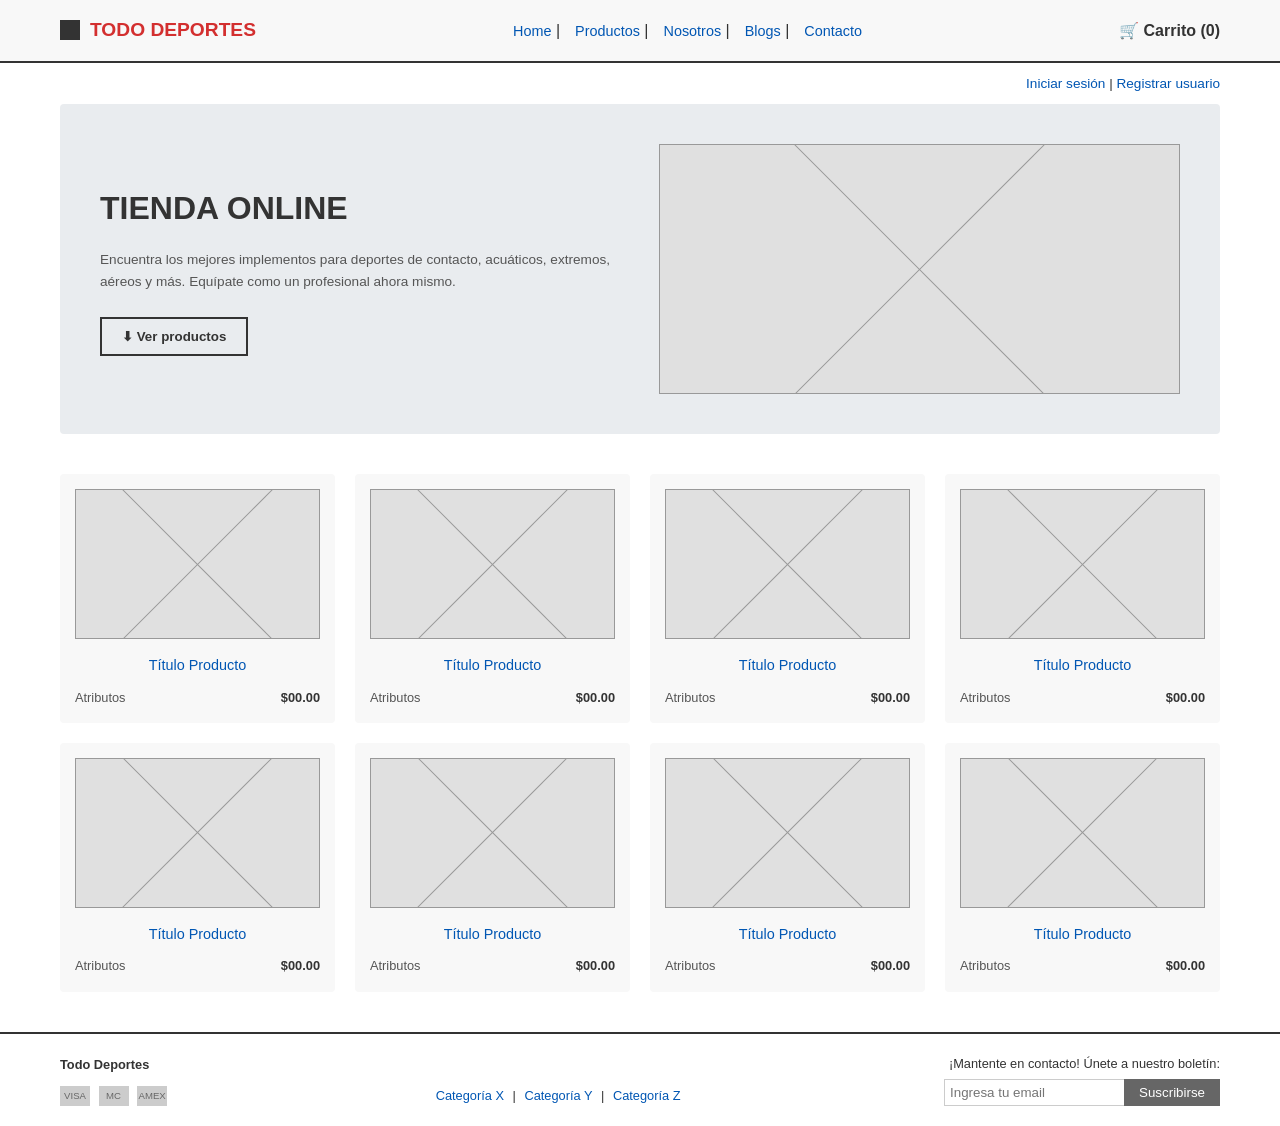
==== index.html @ 2a70e6c0 "refactor(index) : Edicion clases e IDs de todas las etiquetas, ademas de cambios de algunos textos" ====
<!DOCTYPE html>
<html lang="es-CL">
<head>
    <meta charset="UTF-8">
    <meta name="viewport" content="width=device-width, initial-scale=1.0">
    <title>Todo Deportes - Inicio</title>
    <link rel="stylesheet" href="estilos/style-index.css">
</head>
<body>

    <header>
        <div class="contenedor contenido-encabezado">
            <div class="area-logo">
                <div class="caja-logo"></div>
                <span>TODO DEPORTES</span>
            </div>
            <nav class="navegacion-principal">
                <ul>
                    <li><a href="#">Home</a> | </li>
                    <li><a href="#">Productos</a> | </li>
                    <li><a href="#">Nosotros</a> | </li>
                    <li><a href="#">Blogs</a> | </li>
                    <li><a href="#">Contacto</a></li>
                </ul>
            </nav>
            <div class="area-carrito">
                🛒 Carrito (0)
            </div>
        </div>
    </header>

    <div class="contenedor">
        <div class="barra-superior">
            <a href="login.html">Iniciar sesión</a> | <a href="registro.html">Registrar usuario</a>
        </div>

        <main>
            <section class="seccion-principal">
                <div class="texto-principal">
                    <h1>TIENDA ONLINE</h1>
                    <p>Encuentra los mejores implementos para deportes de contacto, acuáticos, extremos, aéreos y más. Equípate como un profesional ahora mismo.</p>
                    <button class="boton-principal">⬇ Ver productos</button>
                </div>
                <div class="imagen-principal imagen-placeholder"></div>
            </section>

            <section class="cuadricula-productos">
                <div class="tarjeta-producto">
                    <div class="imagen-placeholder"></div>
                    <a href="#" class="titulo-producto">Título Producto</a>
                    <div class="detalles-producto">
                        <span>Atributos</span>
                        <span class="precio-producto">$00.00</span>
                    </div>
                </div>
                <div class="tarjeta-producto">
                    <div class="imagen-placeholder"></div>
                    <a href="#" class="titulo-producto">Título Producto</a>
                    <div class="detalles-producto">
                        <span>Atributos</span>
                        <span class="precio-producto">$00.00</span>
                    </div>
                </div>
                <div class="tarjeta-producto">
                    <div class="imagen-placeholder"></div>
                    <a href="#" class="titulo-producto">Título Producto</a>
                    <div class="detalles-producto">
                        <span>Atributos</span>
                        <span class="precio-producto">$00.00</span>
                    </div>
                </div>
                <div class="tarjeta-producto">
                    <div class="imagen-placeholder"></div>
                    <a href="#" class="titulo-producto">Título Producto</a>
                    <div class="detalles-producto">
                        <span>Atributos</span>
                        <span class="precio-producto">$00.00</span>
                    </div>
                </div>

                <div class="tarjeta-producto">
                    <div class="imagen-placeholder"></div>
                    <a href="#" class="titulo-producto">Título Producto</a>
                    <div class="detalles-producto">
                        <span>Atributos</span>
                        <span class="precio-producto">$00.00</span>
                    </div>
                </div>
                <div class="tarjeta-producto">
                    <div class="imagen-placeholder"></div>
                    <a href="#" class="titulo-producto">Título Producto</a>
                    <div class="detalles-producto">
                        <span>Atributos</span>
                        <span class="precio-producto">$00.00</span>
                    </div>
                </div>
                <div class="tarjeta-producto">
                    <div class="imagen-placeholder"></div>
                    <a href="#" class="titulo-producto">Título Producto</a>
                    <div class="detalles-producto">
                        <span>Atributos</span>
                        <span class="precio-producto">$00.00</span>
                    </div>
                </div>
                <div class="tarjeta-producto">
                    <div class="imagen-placeholder"></div>
                    <a href="#" class="titulo-producto">Título Producto</a>
                    <div class="detalles-producto">
                        <span>Atributos</span>
                        <span class="precio-producto">$00.00</span>
                    </div>
                </div>
            </section>
        </main>
    </div>

    <footer>
        <div class="contenedor contenido-pie">
            <div class="pie-izquierda">
                <span class="nombre-marca">Todo Deportes</span>
                <div class="iconos-pago">
                    <span>VISA</span>
                    <span>MC</span>
                    <span>AMEX</span>
                </div>
            </div>
            
            <div class="pie-centro">
                <a href="#">Categoría X</a> | 
                <a href="#">Categoría Y</a> | 
                <a href="#">Categoría Z</a>
            </div>

            <div class="pie-derecha">
                <p>¡Mantente en contacto! Únete a nuestro boletín:</p>
                <form class="formulario-boletin" action="#" method="POST">
                    <input type="email" placeholder="Ingresa tu email" required>
                    <button type="submit">Suscribirse</button>
                </form>
            </div>
        </div>
    </footer>

</body>
</html>
---- estilos/style-index.css ----
* {
    box-sizing: border-box;
    margin: 0;
    padding: 0;
    font-family: 'Segoe UI', Tahoma, Geneva, Verdana, sans-serif;
}

body {
    background-color: #ffffff;
    color: #333;
    line-height: 1.6;
}

a {
    text-decoration: none;
    color: #d32f2f; /* Rojo escarlata */
}

a:hover {
    color: #ff5722; /* Naranja */
}

.contenedor {
    max-width: 1200px;
    margin: 0 auto;
    padding: 0 20px;
}

/* Utilidades para imágenes de relleno (Cajas con X) */
.imagen-placeholder {
    background-color: #e0e0e0;
    position: relative;
    display: flex;
    justify-content: center;
    align-items: center;
    border: 1px solid #999;
}

.imagen-placeholder::before,
.imagen-placeholder::after {
    content: '';
    position: absolute;
    width: 100%;
    height: 1px;
    background-color: #999;
}

.imagen-placeholder::before { 
    transform: rotate(45deg); 
}

.imagen-placeholder::after { 
    transform: rotate(-45deg); 
}

/* Encabezado y Navegación */
header {
    background-color: #f8f8f8;
    border-bottom: 2px solid #333;
    padding: 15px 0;
}

.contenido-encabezado {
    display: flex;
    justify-content: space-between;
    align-items: center;
}

.area-logo {
    display: flex;
    align-items: center;
    gap: 10px;
    font-weight: bold;
    font-size: 1.2rem;
    color: #d32f2f;
}

.caja-logo {
    width: 20px;
    height: 20px;
    background-color: #333;
}

.navegacion-principal ul {
    list-style: none;
    display: flex;
    gap: 15px;
}

.navegacion-principal a {
    color: #0056b3; /* Azul estilo link original */
    font-size: 0.9rem;
}

.area-carrito {
    font-weight: bold;
    display: flex;
    align-items: center;
    gap: 5px;
}

/* Sub-menú Login */
.barra-superior {
    text-align: right;
    padding: 10px 0;
    font-size: 0.85rem;
}

.barra-superior a {
    color: #0056b3;
}

/* Sección Hero (Banner Principal) */
.seccion-principal {
    background-color: #e9ecef;
    padding: 40px;
    display: flex;
    justify-content: space-between;
    align-items: center;
    margin-bottom: 40px;
    border-radius: 4px;
}

.texto-principal {
    flex: 1;
    padding-right: 40px;
}

.texto-principal h1 {
    font-size: 2rem;
    margin-bottom: 15px;
    text-transform: uppercase;
}

.texto-principal p {
    font-size: 0.85rem;
    margin-bottom: 25px;
    color: #555;
}

.boton-principal {
    display: inline-block;
    padding: 10px 20px;
    border: 2px solid #333;
    background-color: transparent;
    color: #333;
    font-weight: bold;
    cursor: pointer;
    transition: all 0.3s;
}

.boton-principal:hover {
    background-color: #d32f2f;
    color: white;
    border-color: #d32f2f;
}

.imagen-principal {
    flex: 1;
    height: 250px;
    overflow: hidden;
}

/* Cuadrícula de Productos */
.cuadricula-productos {
    display: grid;
    grid-template-columns: repeat(4, 1fr);
    gap: 20px;
    margin-bottom: 40px;
}

.tarjeta-producto {
    background-color: #f8f8f8;
    padding: 15px;
    border-radius: 4px;
    text-align: center;
}

.tarjeta-producto .imagen-placeholder {
    height: 150px;
    margin-bottom: 15px;
    overflow: hidden;
}

.titulo-producto {
    font-size: 0.9rem;
    color: #0056b3;
    margin-bottom: 10px;
    display: block;
}

.detalles-producto {
    display: flex;
    justify-content: space-between;
    font-size: 0.8rem;
    color: #555;
}

.precio-producto {
    font-weight: bold;
    color: #333;
}

/* Pie de Página (Footer) */
footer {
    border-top: 2px solid #333;
    padding: 20px 0;
    margin-top: 40px;
}

.contenido-pie {
    display: flex;
    justify-content: space-between;
    align-items: flex-end;
    font-size: 0.8rem;
}

.pie-izquierda .nombre-marca {
    font-weight: bold;
    margin-bottom: 10px;
    display: block;
}

.iconos-pago span {
    display: inline-block;
    width: 30px;
    height: 20px;
    background-color: #ccc;
    margin-right: 5px;
    text-align: center;
    line-height: 20px;
    font-size: 0.6rem;
    color: #666;
}

.pie-centro {
    text-align: center;
}

.pie-centro a {
    color: #0056b3;
    margin: 0 5px;
}

.pie-derecha {
    text-align: right;
}

.formulario-boletin {
    display: flex;
    margin-top: 5px;
}

.formulario-boletin input {
    padding: 5px;
    border: 1px solid #ccc;
    border-right: none;
}

.formulario-boletin button {
    padding: 5px 15px;
    background-color: #666;
    color: white;
    border: none;
    cursor: pointer;
}

.formulario-boletin button:hover {
    background-color: #d32f2f;
}
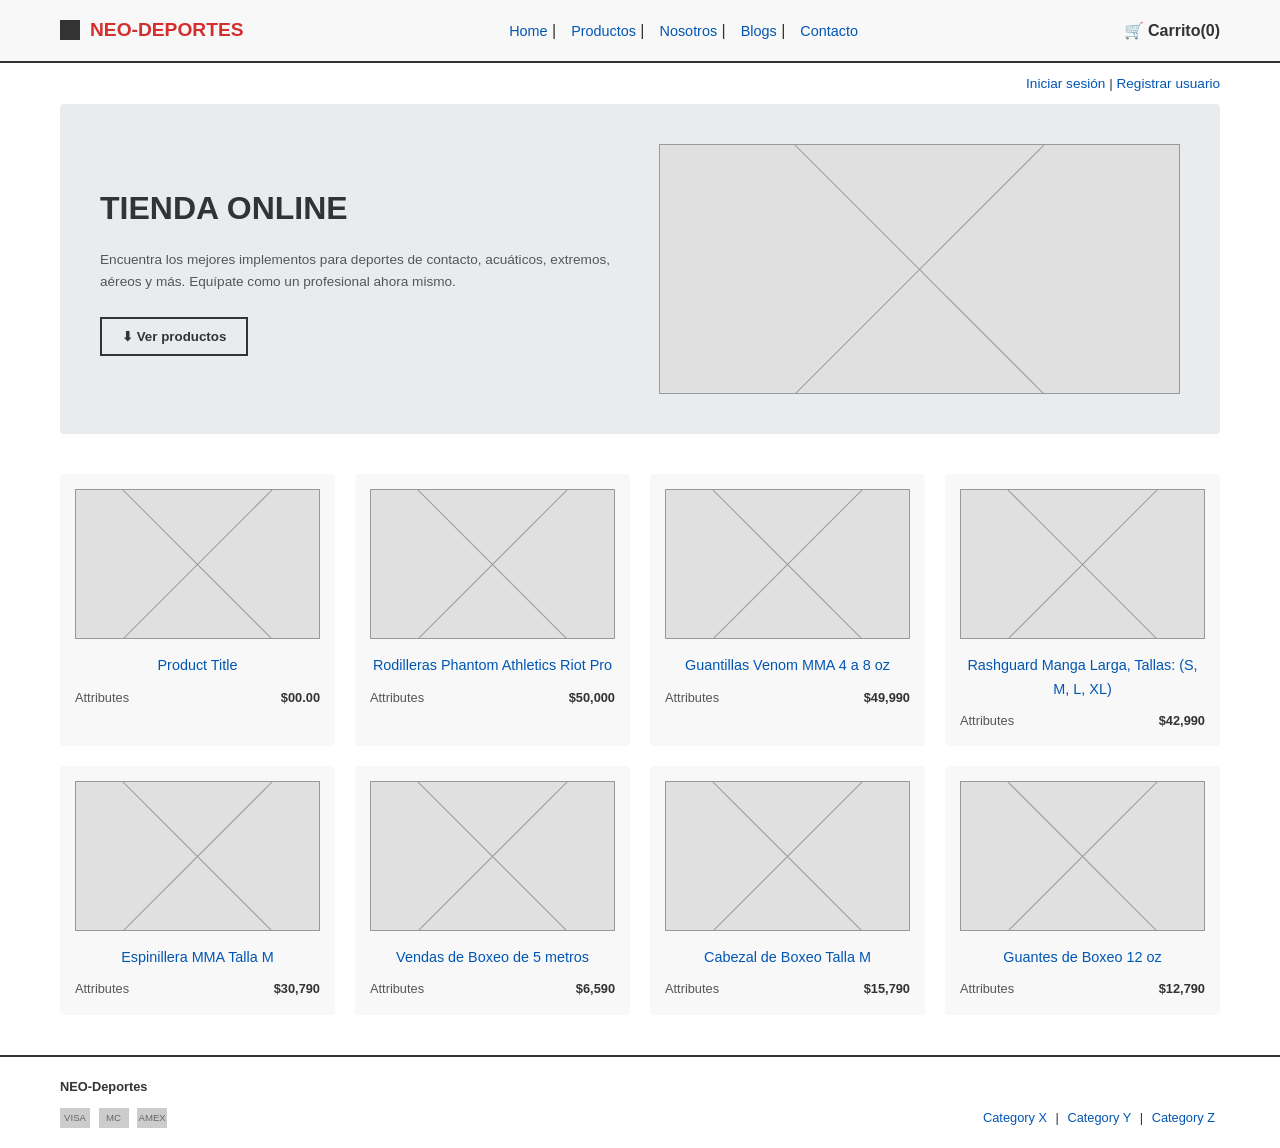
==== commit e9a607fa: "refactor(index): en la pagina agrege diferentes tipos de productos, como mustra para más adelante co" ====
--- a/index.html
+++ b/index.html
@@ -1,20 +1,253 @@
-<!DOCTYPE html>
-<html lang="es-CL">
+</body>
+</html><!DOCTYPE html>
+<html lang="es">
 <head>
     <meta charset="UTF-8">
     <meta name="viewport" content="width=device-width, initial-scale=1.0">
-    <title>Todo Deportes - Inicio</title>
-    <link rel="stylesheet" href="estilos/style-index.css">
+    <title>NEO-Deportes - Inicio</title>
+    <style>
+        /* Estilos Generales */
+        * {
+            box-sizing: border-box;
+            margin: 0;
+            padding: 0;
+            font-family: 'Segoe UI', Tahoma, Geneva, Verdana, sans-serif;
+        }
+        body {
+            background-color: #ffffff;
+            color: #333;
+            line-height: 1.6;
+        }
+        a {
+            text-decoration: none;
+            color: #d32f2f; /* Rojo escarlata */
+        }
+        a:hover {
+            color: #ff5722; /* Naranja */
+        }
+        .container {
+            max-width: 1200px;
+            margin: 0 auto;
+            padding: 0 20px;
+        }
+
+        /* Utilidades para imágenes de relleno (Cajas con X) */
+        .placeholder-img {
+            background-color: #e0e0e0;
+            position: relative;
+            display: flex;
+            justify-content: center;
+            align-items: center;
+            border: 1px solid #999;
+        }
+        .placeholder-img::before, .placeholder-img::after {
+            content: '';
+            position: absolute;
+            width: 100%;
+            height: 1px;
+            background-color: #999;
+        }
+        .placeholder-img::before { transform: rotate(45deg); }
+        .placeholder-img::after { transform: rotate(-45deg); }
+
+        /* Encabezado y Navegación */
+        header {
+            background-color: #f8f8f8;
+            border-bottom: 2px solid #333;
+            padding: 15px 0;
+        }
+        .header-content {
+            display: flex;
+            justify-content: space-between;
+            align-items: center;
+        }
+        .logo-area {
+            display: flex;
+            align-items: center;
+            gap: 10px;
+            font-weight: bold;
+            font-size: 1.2rem;
+            color: #d32f2f;
+        }
+        .logo-box {
+            width: 20px;
+            height: 20px;
+            background-color: #333;
+        }
+        .main-nav ul {
+            list-style: none;
+            display: flex;
+            gap: 15px;
+        }
+        .main-nav a {
+            color: #0056b3; /* Azul estilo link original */
+            font-size: 0.9rem;
+        }
+        .cart-area {
+            font-weight: bold;
+            display: flex;
+            align-items: center;
+            gap: 5px;
+        }
+
+        /* Sub-menú Login */
+        .top-bar {
+            text-align: right;
+            padding: 10px 0;
+            font-size: 0.85rem;
+        }
+        .top-bar a {
+            color: #0056b3;
+        }
+
+        /* Sección Hero (Banner Principal) */
+        .hero {
+            background-color: #e9ecef;
+            padding: 40px;
+            display: flex;
+            justify-content: space-between;
+            align-items: center;
+            margin-bottom: 40px;
+            border-radius: 4px;
+        }
+        .hero-text {
+            flex: 1;
+            padding-right: 40px;
+        }
+        .hero-text h1 {
+            font-size: 2rem;
+            margin-bottom: 15px;
+            text-transform: uppercase;
+        }
+        .hero-text p {
+            font-size: 0.85rem;
+            margin-bottom: 25px;
+            color: #555;
+        }
+        .btn-hero {
+            display: inline-block;
+            padding: 10px 20px;
+            border: 2px solid #333;
+            background-color: transparent;
+            color: #333;
+            font-weight: bold;
+            cursor: pointer;
+            transition: all 0.3s;
+        }
+        .btn-hero:hover {
+            background-color: #d32f2f;
+            color: white;
+            border-color: #d32f2f;
+        }
+        .hero-img {
+            flex: 1;
+            height: 250px;
+            overflow: hidden;
+        }
+
+        /* Cuadrícula de Productos */
+        .product-grid {
+            display: grid;
+            grid-template-columns: repeat(4, 1fr);
+            gap: 20px;
+            margin-bottom: 40px;
+        }
+        .product-card {
+            background-color: #f8f8f8;
+            padding: 15px;
+            border-radius: 4px;
+            text-align: center;
+        }
+        .product-card .placeholder-img {
+            height: 150px;
+            margin-bottom: 15px;
+            overflow: hidden;
+        }
+        .product-title {
+            font-size: 0.9rem;
+            color: #0056b3;
+            margin-bottom: 10px;
+            display: block;
+        }
+        .product-details {
+            display: flex;
+            justify-content: space-between;
+            font-size: 0.8rem;
+            color: #555;
+        }
+        .product-price {
+            font-weight: bold;
+            color: #333;
+        }
+
+        /* Pie de Página (Footer) */
+        footer {
+            border-top: 2px solid #333;
+            padding: 20px 0;
+            margin-top: 40px;
+        }
+        .footer-content {
+            display: flex;
+            justify-content: space-between;
+            align-items: flex-end;
+            font-size: 0.8rem;
+        }
+        .footer-left .brand-name {
+            font-weight: bold;
+            margin-bottom: 10px;
+            display: block;
+        }
+        .payment-icons span {
+            display: inline-block;
+            width: 30px;
+            height: 20px;
+            background-color: #ccc;
+            margin-right: 5px;
+            text-align: center;
+            line-height: 20px;
+            font-size: 0.6rem;
+            color: #666565;
+        }
+        .footer-center {
+            text-align: center;
+        }
+        .footer-center a {
+            color: #0056b3;
+            margin: 0 5px;
+        }
+        .footer-right {
+            text-align: right;
+        }
+        .newsletter-form {
+            display: flex;
+            margin-top: 5px;
+        }
+        .newsletter-form input {
+            padding: 5px;
+            border: 1px solid #ccc;
+            border-right: none;
+        }
+        .newsletter-form button {
+            padding: 5px 15px;
+            background-color: #666;
+            color: white;
+            border: none;
+            cursor: pointer;
+        }
+        .newsletter-form button:hover {
+            background-color: #d32f2f;
+        }
+    </style>
 </head>
 <body>
 
     <header>
-        <div class="contenedor contenido-encabezado">
-            <div class="area-logo">
-                <div class="caja-logo"></div>
-                <span>TODO DEPORTES</span>
+        <div class="container header-content">
+            <div class="logo-area">
+                <div class="logo-box"></div>
+                <span>NEO-DEPORTES</span>
             </div>
-            <nav class="navegacion-principal">
+            <nav class="main-nav">
                 <ul>
                     <li><a href="#">Home</a> | </li>
                     <li><a href="#">Productos</a> | </li>
@@ -23,91 +256,91 @@
                     <li><a href="#">Contacto</a></li>
                 </ul>
             </nav>
-            <div class="area-carrito">
-                🛒 Carrito (0)
+            <div class="cart-area">
+                🛒 Carrito(0)
             </div>
         </div>
     </header>
 
-    <div class="contenedor">
-        <div class="barra-superior">
-            <a href="login.html">Iniciar sesión</a> | <a href="registro.html">Registrar usuario</a>
+    <div class="container">
+        <div class="top-bar">
+            <a href="paginas/formulario-login.html">Iniciar sesión</a> | <a href="paginas/formulario-registro.html">Registrar usuario</a>
         </div>
 
         <main>
-            <section class="seccion-principal">
-                <div class="texto-principal">
+            <section class="hero">
+                <div class="hero-text">
                     <h1>TIENDA ONLINE</h1>
                     <p>Encuentra los mejores implementos para deportes de contacto, acuáticos, extremos, aéreos y más. Equípate como un profesional ahora mismo.</p>
-                    <button class="boton-principal">⬇ Ver productos</button>
-                </div>
-                <div class="imagen-principal imagen-placeholder"></div>
+                    <button class="btn-hero">⬇ Ver productos</button>
+                </div>
+                <div class="hero-img placeholder-img"></div>
             </section>
 
-            <section class="cuadricula-productos">
-                <div class="tarjeta-producto">
-                    <div class="imagen-placeholder"></div>
-                    <a href="#" class="titulo-producto">Título Producto</a>
-                    <div class="detalles-producto">
-                        <span>Atributos</span>
-                        <span class="precio-producto">$00.00</span>
-                    </div>
-                </div>
-                <div class="tarjeta-producto">
-                    <div class="imagen-placeholder"></div>
-                    <a href="#" class="titulo-producto">Título Producto</a>
-                    <div class="detalles-producto">
-                        <span>Atributos</span>
-                        <span class="precio-producto">$00.00</span>
-                    </div>
-                </div>
-                <div class="tarjeta-producto">
-                    <div class="imagen-placeholder"></div>
-                    <a href="#" class="titulo-producto">Título Producto</a>
-                    <div class="detalles-producto">
-                        <span>Atributos</span>
-                        <span class="precio-producto">$00.00</span>
-                    </div>
-                </div>
-                <div class="tarjeta-producto">
-                    <div class="imagen-placeholder"></div>
-                    <a href="#" class="titulo-producto">Título Producto</a>
-                    <div class="detalles-producto">
-                        <span>Atributos</span>
-                        <span class="precio-producto">$00.00</span>
-                    </div>
-                </div>
-
-                <div class="tarjeta-producto">
-                    <div class="imagen-placeholder"></div>
-                    <a href="#" class="titulo-producto">Título Producto</a>
-                    <div class="detalles-producto">
-                        <span>Atributos</span>
-                        <span class="precio-producto">$00.00</span>
-                    </div>
-                </div>
-                <div class="tarjeta-producto">
-                    <div class="imagen-placeholder"></div>
-                    <a href="#" class="titulo-producto">Título Producto</a>
-                    <div class="detalles-producto">
-                        <span>Atributos</span>
-                        <span class="precio-producto">$00.00</span>
-                    </div>
-                </div>
-                <div class="tarjeta-producto">
-                    <div class="imagen-placeholder"></div>
-                    <a href="#" class="titulo-producto">Título Producto</a>
-                    <div class="detalles-producto">
-                        <span>Atributos</span>
-                        <span class="precio-producto">$00.00</span>
-                    </div>
-                </div>
-                <div class="tarjeta-producto">
-                    <div class="imagen-placeholder"></div>
-                    <a href="#" class="titulo-producto">Título Producto</a>
-                    <div class="detalles-producto">
-                        <span>Atributos</span>
-                        <span class="precio-producto">$00.00</span>
+            <section class="product-grid">
+                <div class="product-card">
+                    <div class="placeholder-img"></div>
+                    <a href="#" class="product-title">Product Title</a>
+                    <div class="product-details">
+                        <span>Attributes</span>
+                        <span class="product-price">$00.00</span>
+                    </div>
+                </div>
+                <div class="product-card">
+                    <div class="placeholder-img"></div>
+                    <a href="#" class="product-title">Rodilleras Phantom Athletics Riot Pro</a>
+                    <div class="product-details">
+                        <span>Attributes</span>
+                        <span class="product-price">$50,000</span>
+                    </div>
+                </div>
+                <div class="product-card">
+                    <div class="placeholder-img"></div>
+                    <a href="#" class="product-title">Guantillas Venom MMA 4 a 8 oz </a>
+                    <div class="product-details">
+                        <span>Attributes</span>
+                        <span class="product-price">$49,990</span>
+                    </div>
+                </div>
+                <div class="product-card">
+                    <div class="placeholder-img"></div>
+                    <a href="#" class="product-title">Rashguard Manga Larga, Tallas: (S, M, L, XL) </a>
+                    <div class="product-details">
+                        <span>Attributes</span>
+                        <span class="product-price">$42,990</span>
+                    </div>
+                </div>
+
+                <div class="product-card">
+                    <div class="placeholder-img"></div>
+                    <a href="#" class="product-title">Espinillera MMA Talla M</a>
+                    <div class="product-details">
+                        <span>Attributes</span>
+                        <span class="product-price">$30,790</span>
+                    </div>
+                </div>
+                <div class="product-card">
+                    <div class="placeholder-img"></div>
+                    <a href="#" class="product-title">Vendas de Boxeo de 5 metros</a>
+                    <div class="product-details">
+                        <span>Attributes</span>
+                        <span class="product-price">$6,590</span>
+                    </div>
+                </div>
+                <div class="product-card">
+                    <div class="placeholder-img"></div>
+                    <a href="#" class="product-title">Cabezal de Boxeo Talla M </a>
+                    <div class="product-details">
+                        <span>Attributes</span>
+                        <span class="product-price">$15,790</span>
+                    </div>
+                </div>
+                <div class="product-card">
+                    <div class="placeholder-img"></div>
+                    <a href="#" class="product-title">Guantes de Boxeo 12 oz</a>
+                    <div class="product-details">
+                        <span>Attributes</span>
+                        <span class="product-price">$12,790</span>
                     </div>
                 </div>
             </section>
@@ -115,30 +348,23 @@
     </div>
 
     <footer>
-        <div class="contenedor contenido-pie">
-            <div class="pie-izquierda">
-                <span class="nombre-marca">Todo Deportes</span>
-                <div class="iconos-pago">
+        <div class="container footer-content">
+            <div class="footer-left">
+                <span class="brand-name">NEO-Deportes</span>
+                <div class="payment-icons">
                     <span>VISA</span>
                     <span>MC</span>
                     <span>AMEX</span>
                 </div>
             </div>
             
-            <div class="pie-centro">
-                <a href="#">Categoría X</a> | 
-                <a href="#">Categoría Y</a> | 
-                <a href="#">Categoría Z</a>
+            <div class="footer-center">
+                <a href="#">Category X</a> | 
+                <a href="#">Category Y</a> | 
+                <a href="#">Category Z</a>
             </div>
 
-            <div class="pie-derecha">
-                <p>¡Mantente en contacto! Únete a nuestro boletín:</p>
-                <form class="formulario-boletin" action="#" method="POST">
-                    <input type="email" placeholder="Ingresa tu email" required>
-                    <button type="submit">Suscribirse</button>
-                </form>
-            </div>
-        </div>
+         
     </footer>
 
 </body>
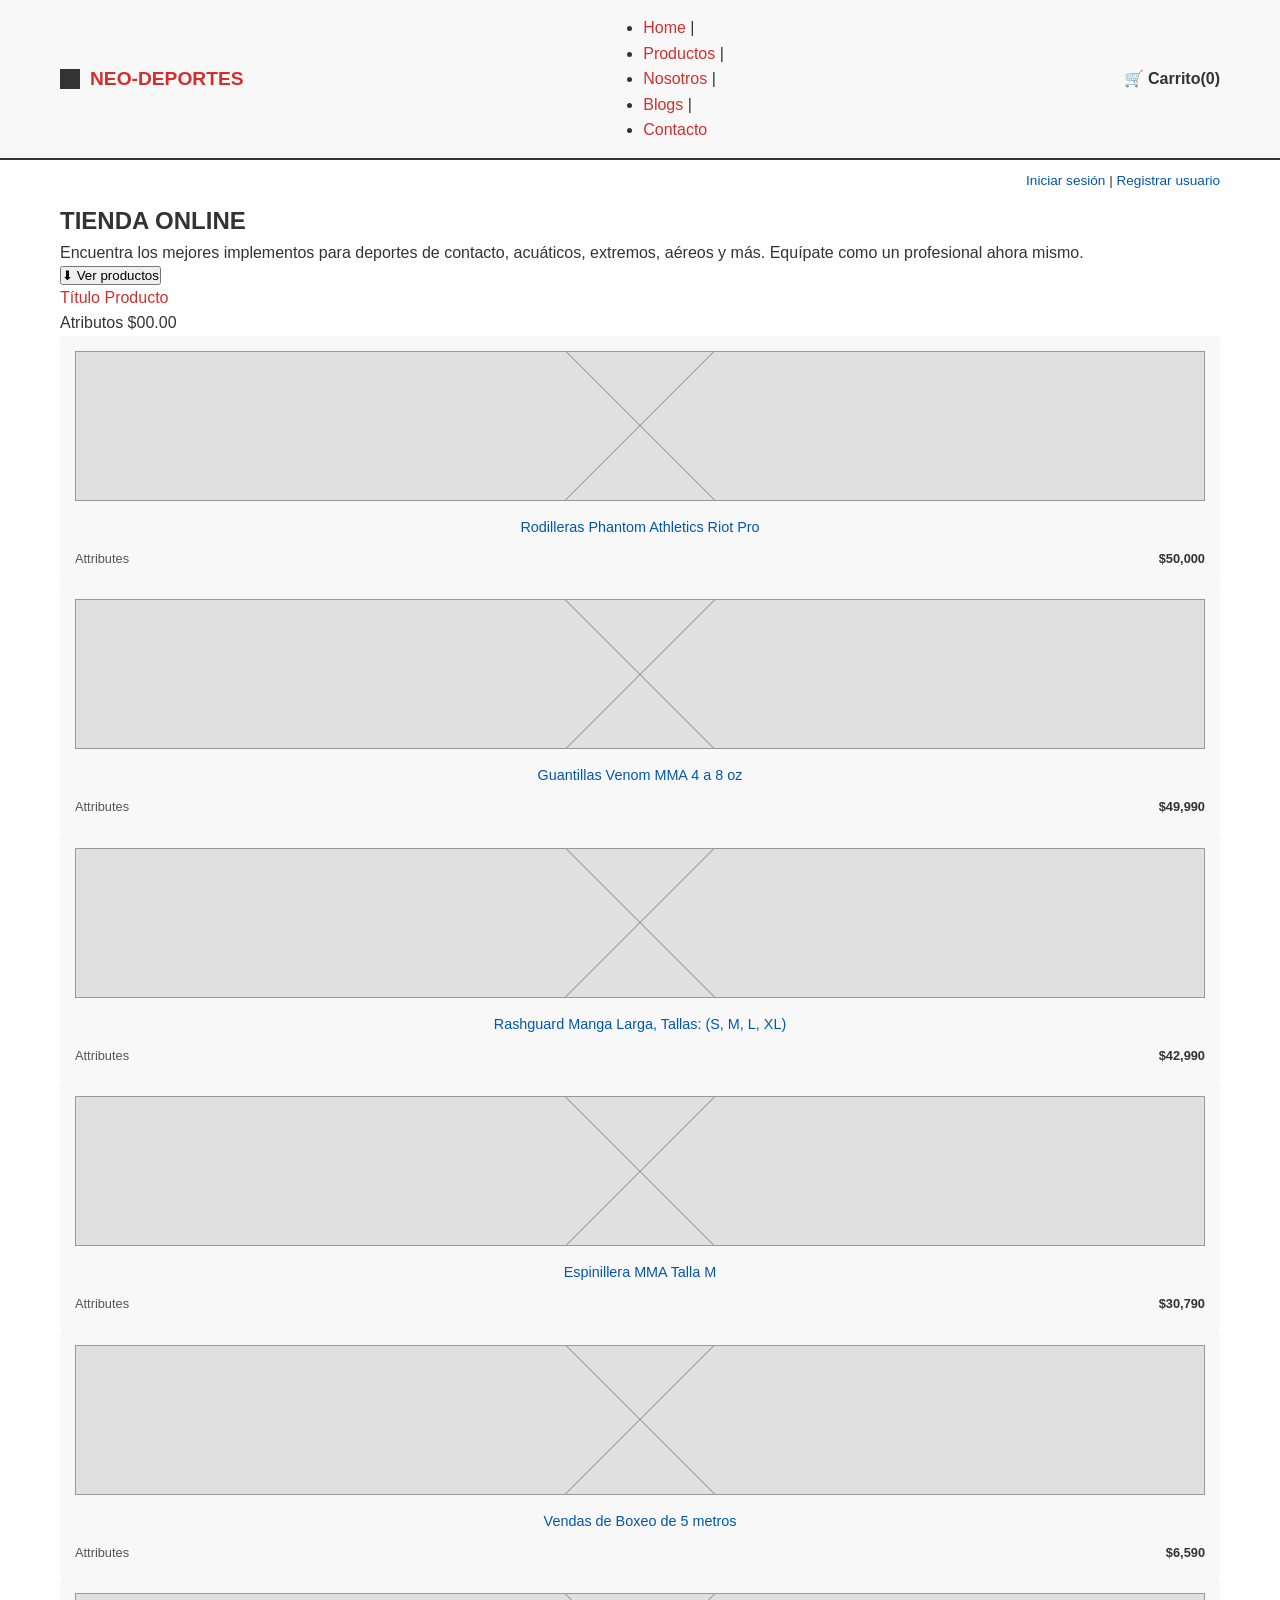
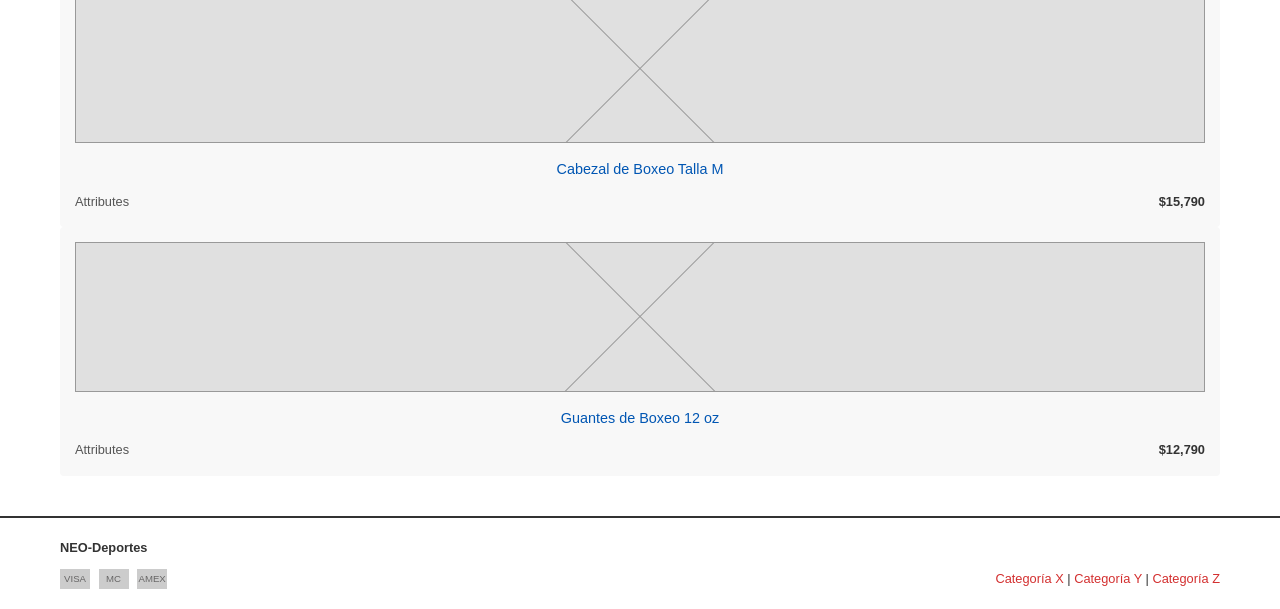
==== commit 20f1e399: "Merge branch 'feature/desarrollo-index-de-prueba' of https://github.com/0HolaSoyYo0/e-commerse-parci" ====
--- a/index.html
+++ b/index.html
@@ -247,7 +247,7 @@
                 <div class="logo-box"></div>
                 <span>NEO-DEPORTES</span>
             </div>
-            <nav class="main-nav">
+            <nav class="navegacion-principal">
                 <ul>
                     <li><a href="#">Home</a> | </li>
                     <li><a href="#">Productos</a> | </li>
@@ -268,22 +268,22 @@
         </div>
 
         <main>
-            <section class="hero">
-                <div class="hero-text">
+            <section class="seccion-principal">
+                <div class="texto-principal">
                     <h1>TIENDA ONLINE</h1>
                     <p>Encuentra los mejores implementos para deportes de contacto, acuáticos, extremos, aéreos y más. Equípate como un profesional ahora mismo.</p>
-                    <button class="btn-hero">⬇ Ver productos</button>
-                </div>
-                <div class="hero-img placeholder-img"></div>
+                    <button class="boton-principal">⬇ Ver productos</button>
+                </div>
+                <div class="imagen-principal imagen-placeholder"></div>
             </section>
 
-            <section class="product-grid">
-                <div class="product-card">
-                    <div class="placeholder-img"></div>
-                    <a href="#" class="product-title">Product Title</a>
-                    <div class="product-details">
-                        <span>Attributes</span>
-                        <span class="product-price">$00.00</span>
+            <section class="cuadricula-productos">
+                <div class="tarjeta-producto">
+                    <div class="imagen-placeholder"></div>
+                    <a href="#" class="titulo-producto">Título Producto</a>
+                    <div class="detalles-producto">
+                        <span>Atributos</span>
+                        <span class="precio-producto">$00.00</span>
                     </div>
                 </div>
                 <div class="product-card">
@@ -358,10 +358,10 @@
                 </div>
             </div>
             
-            <div class="footer-center">
-                <a href="#">Category X</a> | 
-                <a href="#">Category Y</a> | 
-                <a href="#">Category Z</a>
+            <div class="pie-centro">
+                <a href="#">Categoría X</a> | 
+                <a href="#">Categoría Y</a> | 
+                <a href="#">Categoría Z</a>
             </div>
 
          
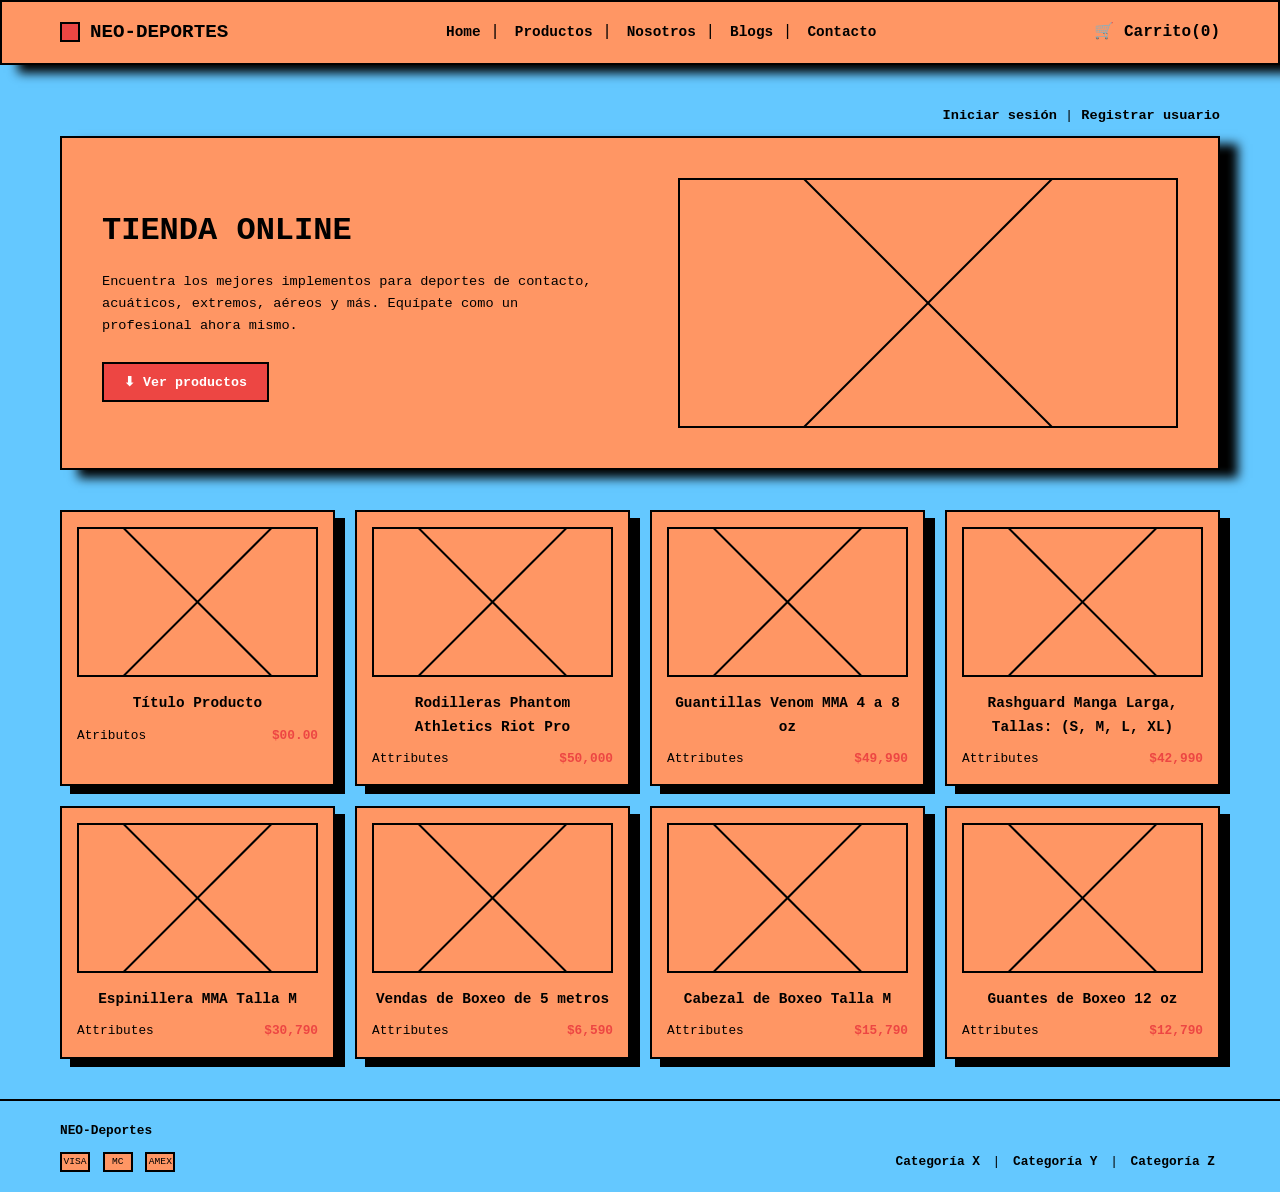
==== commit e722c1a6: "style(index-registro): se cambiaron los colores" ====
--- a/index.html
+++ b/index.html
@@ -1,277 +1,48 @@
-</body>
-</html><!DOCTYPE html>
-<html lang="es">
+<!DOCTYPE html>
+<html lang="es-CL">
+
 <head>
     <meta charset="UTF-8">
     <meta name="viewport" content="width=device-width, initial-scale=1.0">
     <title>NEO-Deportes - Inicio</title>
-    <style>
-        /* Estilos Generales */
-        * {
-            box-sizing: border-box;
-            margin: 0;
-            padding: 0;
-            font-family: 'Segoe UI', Tahoma, Geneva, Verdana, sans-serif;
-        }
-        body {
-            background-color: #ffffff;
-            color: #333;
-            line-height: 1.6;
-        }
-        a {
-            text-decoration: none;
-            color: #d32f2f; /* Rojo escarlata */
-        }
-        a:hover {
-            color: #ff5722; /* Naranja */
-        }
-        .container {
-            max-width: 1200px;
-            margin: 0 auto;
-            padding: 0 20px;
-        }
+    <link rel="stylesheet" href="estilos/style-index.css">
+</head>
 
-        /* Utilidades para imágenes de relleno (Cajas con X) */
-        .placeholder-img {
-            background-color: #e0e0e0;
-            position: relative;
-            display: flex;
-            justify-content: center;
-            align-items: center;
-            border: 1px solid #999;
-        }
-        .placeholder-img::before, .placeholder-img::after {
-            content: '';
-            position: absolute;
-            width: 100%;
-            height: 1px;
-            background-color: #999;
-        }
-        .placeholder-img::before { transform: rotate(45deg); }
-        .placeholder-img::after { transform: rotate(-45deg); }
-
-        /* Encabezado y Navegación */
-        header {
-            background-color: #f8f8f8;
-            border-bottom: 2px solid #333;
-            padding: 15px 0;
-        }
-        .header-content {
-            display: flex;
-            justify-content: space-between;
-            align-items: center;
-        }
-        .logo-area {
-            display: flex;
-            align-items: center;
-            gap: 10px;
-            font-weight: bold;
-            font-size: 1.2rem;
-            color: #d32f2f;
-        }
-        .logo-box {
-            width: 20px;
-            height: 20px;
-            background-color: #333;
-        }
-        .main-nav ul {
-            list-style: none;
-            display: flex;
-            gap: 15px;
-        }
-        .main-nav a {
-            color: #0056b3; /* Azul estilo link original */
-            font-size: 0.9rem;
-        }
-        .cart-area {
-            font-weight: bold;
-            display: flex;
-            align-items: center;
-            gap: 5px;
-        }
-
-        /* Sub-menú Login */
-        .top-bar {
-            text-align: right;
-            padding: 10px 0;
-            font-size: 0.85rem;
-        }
-        .top-bar a {
-            color: #0056b3;
-        }
-
-        /* Sección Hero (Banner Principal) */
-        .hero {
-            background-color: #e9ecef;
-            padding: 40px;
-            display: flex;
-            justify-content: space-between;
-            align-items: center;
-            margin-bottom: 40px;
-            border-radius: 4px;
-        }
-        .hero-text {
-            flex: 1;
-            padding-right: 40px;
-        }
-        .hero-text h1 {
-            font-size: 2rem;
-            margin-bottom: 15px;
-            text-transform: uppercase;
-        }
-        .hero-text p {
-            font-size: 0.85rem;
-            margin-bottom: 25px;
-            color: #555;
-        }
-        .btn-hero {
-            display: inline-block;
-            padding: 10px 20px;
-            border: 2px solid #333;
-            background-color: transparent;
-            color: #333;
-            font-weight: bold;
-            cursor: pointer;
-            transition: all 0.3s;
-        }
-        .btn-hero:hover {
-            background-color: #d32f2f;
-            color: white;
-            border-color: #d32f2f;
-        }
-        .hero-img {
-            flex: 1;
-            height: 250px;
-            overflow: hidden;
-        }
-
-        /* Cuadrícula de Productos */
-        .product-grid {
-            display: grid;
-            grid-template-columns: repeat(4, 1fr);
-            gap: 20px;
-            margin-bottom: 40px;
-        }
-        .product-card {
-            background-color: #f8f8f8;
-            padding: 15px;
-            border-radius: 4px;
-            text-align: center;
-        }
-        .product-card .placeholder-img {
-            height: 150px;
-            margin-bottom: 15px;
-            overflow: hidden;
-        }
-        .product-title {
-            font-size: 0.9rem;
-            color: #0056b3;
-            margin-bottom: 10px;
-            display: block;
-        }
-        .product-details {
-            display: flex;
-            justify-content: space-between;
-            font-size: 0.8rem;
-            color: #555;
-        }
-        .product-price {
-            font-weight: bold;
-            color: #333;
-        }
-
-        /* Pie de Página (Footer) */
-        footer {
-            border-top: 2px solid #333;
-            padding: 20px 0;
-            margin-top: 40px;
-        }
-        .footer-content {
-            display: flex;
-            justify-content: space-between;
-            align-items: flex-end;
-            font-size: 0.8rem;
-        }
-        .footer-left .brand-name {
-            font-weight: bold;
-            margin-bottom: 10px;
-            display: block;
-        }
-        .payment-icons span {
-            display: inline-block;
-            width: 30px;
-            height: 20px;
-            background-color: #ccc;
-            margin-right: 5px;
-            text-align: center;
-            line-height: 20px;
-            font-size: 0.6rem;
-            color: #666565;
-        }
-        .footer-center {
-            text-align: center;
-        }
-        .footer-center a {
-            color: #0056b3;
-            margin: 0 5px;
-        }
-        .footer-right {
-            text-align: right;
-        }
-        .newsletter-form {
-            display: flex;
-            margin-top: 5px;
-        }
-        .newsletter-form input {
-            padding: 5px;
-            border: 1px solid #ccc;
-            border-right: none;
-        }
-        .newsletter-form button {
-            padding: 5px 15px;
-            background-color: #666;
-            color: white;
-            border: none;
-            cursor: pointer;
-        }
-        .newsletter-form button:hover {
-            background-color: #d32f2f;
-        }
-    </style>
-</head>
 <body>
 
     <header>
-        <div class="container header-content">
-            <div class="logo-area">
-                <div class="logo-box"></div>
+        <div class="contenedor contenido-encabezado">
+            <div class="area-logo">
+                <div class="caja-logo"></div>
                 <span>NEO-DEPORTES</span>
             </div>
             <nav class="navegacion-principal">
                 <ul>
-                    <li><a href="#">Home</a> | </li>
-                    <li><a href="#">Productos</a> | </li>
-                    <li><a href="#">Nosotros</a> | </li>
-                    <li><a href="#">Blogs</a> | </li>
-                    <li><a href="#">Contacto</a></li>
+                    <li> <a href="#">Home</a> | </li>
+                    <li> <a href="#">Productos</a> | </li>
+                    <li> <a href="#">Nosotros</a> | </li>
+                    <li> <a href="#">Blogs</a> | </li>
+                    <li> <a href="#">Contacto</a></li>
                 </ul>
             </nav>
-            <div class="cart-area">
+            <div class="area-carrito">
                 🛒 Carrito(0)
             </div>
         </div>
     </header>
 
-    <div class="container">
-        <div class="top-bar">
-            <a href="paginas/formulario-login.html">Iniciar sesión</a> | <a href="paginas/formulario-registro.html">Registrar usuario</a>
+    <div class="contenedor">
+        <div class="barra-superior">
+            <a href="paginas/formulario-login.html">Iniciar sesión</a> | <a
+                href="paginas/formulario-registro.html">Registrar usuario</a>
         </div>
 
         <main>
             <section class="seccion-principal">
                 <div class="texto-principal">
                     <h1>TIENDA ONLINE</h1>
-                    <p>Encuentra los mejores implementos para deportes de contacto, acuáticos, extremos, aéreos y más. Equípate como un profesional ahora mismo.</p>
+                    <p>Encuentra los mejores implementos para deportes de contacto, acuáticos, extremos, aéreos y más.
+                        Equípate como un profesional ahora mismo.</p>
                     <button class="boton-principal">⬇ Ver productos</button>
                 </div>
                 <div class="imagen-principal imagen-placeholder"></div>
@@ -286,61 +57,61 @@
                         <span class="precio-producto">$00.00</span>
                     </div>
                 </div>
-                <div class="product-card">
-                    <div class="placeholder-img"></div>
-                    <a href="#" class="product-title">Rodilleras Phantom Athletics Riot Pro</a>
-                    <div class="product-details">
+                <div class="tarjeta-producto">
+                    <div class="imagen-placeholder"></div>
+                    <a href="#" class="titulo-producto">Rodilleras Phantom Athletics Riot Pro</a>
+                    <div class="detalles-producto">
                         <span>Attributes</span>
-                        <span class="product-price">$50,000</span>
+                        <span class="precio-producto">$50,000</span>
                     </div>
                 </div>
-                <div class="product-card">
-                    <div class="placeholder-img"></div>
-                    <a href="#" class="product-title">Guantillas Venom MMA 4 a 8 oz </a>
-                    <div class="product-details">
+                <div class="tarjeta-producto">
+                    <div class="imagen-placeholder"></div>
+                    <a href="#" class="titulo-producto">Guantillas Venom MMA 4 a 8 oz </a>
+                    <div class="detalles-producto">
                         <span>Attributes</span>
-                        <span class="product-price">$49,990</span>
+                        <span class="precio-producto">$49,990</span>
                     </div>
                 </div>
-                <div class="product-card">
-                    <div class="placeholder-img"></div>
-                    <a href="#" class="product-title">Rashguard Manga Larga, Tallas: (S, M, L, XL) </a>
-                    <div class="product-details">
+                <div class="tarjeta-producto">
+                    <div class="imagen-placeholder"></div>
+                    <a href="#" class="titulo-producto">Rashguard Manga Larga, Tallas: (S, M, L, XL) </a>
+                    <div class="detalles-producto">
                         <span>Attributes</span>
-                        <span class="product-price">$42,990</span>
+                        <span class="precio-producto">$42,990</span>
                     </div>
                 </div>
 
-                <div class="product-card">
-                    <div class="placeholder-img"></div>
-                    <a href="#" class="product-title">Espinillera MMA Talla M</a>
-                    <div class="product-details">
+                <div class="tarjeta-producto">
+                    <div class="imagen-placeholder"></div>
+                    <a href="#" class="titulo-producto">Espinillera MMA Talla M</a>
+                    <div class="detalles-producto">
                         <span>Attributes</span>
-                        <span class="product-price">$30,790</span>
+                        <span class="precio-producto">$30,790</span>
                     </div>
                 </div>
-                <div class="product-card">
-                    <div class="placeholder-img"></div>
-                    <a href="#" class="product-title">Vendas de Boxeo de 5 metros</a>
-                    <div class="product-details">
+                <div class="tarjeta-producto">
+                    <div class="imagen-placeholder"></div>
+                    <a href="#" class="titulo-producto">Vendas de Boxeo de 5 metros</a>
+                    <div class="detalles-producto">
                         <span>Attributes</span>
-                        <span class="product-price">$6,590</span>
+                        <span class="precio-producto">$6,590</span>
                     </div>
                 </div>
-                <div class="product-card">
-                    <div class="placeholder-img"></div>
-                    <a href="#" class="product-title">Cabezal de Boxeo Talla M </a>
-                    <div class="product-details">
+                <div class="tarjeta-producto">
+                    <div class="imagen-placeholder"></div>
+                    <a href="#" class="titulo-producto">Cabezal de Boxeo Talla M </a>
+                    <div class="detalles-producto">
                         <span>Attributes</span>
-                        <span class="product-price">$15,790</span>
+                        <span class="precio-producto">$15,790</span>
                     </div>
                 </div>
-                <div class="product-card">
-                    <div class="placeholder-img"></div>
-                    <a href="#" class="product-title">Guantes de Boxeo 12 oz</a>
-                    <div class="product-details">
+                <div class="tarjeta-producto">
+                    <div class="imagen-placeholder"></div>
+                    <a href="#" class="titulo-producto">Guantes de Boxeo 12 oz</a>
+                    <div class="detalles-producto">
                         <span>Attributes</span>
-                        <span class="product-price">$12,790</span>
+                        <span class="precio-producto">$12,790</span>
                     </div>
                 </div>
             </section>
@@ -348,24 +119,24 @@
     </div>
 
     <footer>
-        <div class="container footer-content">
-            <div class="footer-left">
-                <span class="brand-name">NEO-Deportes</span>
-                <div class="payment-icons">
+        <div class="contenedor contenido-pie">
+            <div class="pie-izquierda">
+                <span class="nombre-marca">NEO-Deportes</span>
+                <div class="iconos-pago">
                     <span>VISA</span>
                     <span>MC</span>
                     <span>AMEX</span>
                 </div>
             </div>
-            
+
             <div class="pie-centro">
-                <a href="#">Categoría X</a> | 
-                <a href="#">Categoría Y</a> | 
+                <a href="#">Categoría X</a> |
+                <a href="#">Categoría Y</a> |
                 <a href="#">Categoría Z</a>
             </div>
-
-         
+        </div>
     </footer>
 
 </body>
+
 </html>
--- a/estilos/style-index.css
+++ b/estilos/style-index.css
@@ -0,0 +1,428 @@
+/* =========================================================
+   VARIABLES Y CONFIGURACIÓN GLOBAL
+   ========================================================= */
+
+:root {
+    --fondo: rgb(100, 200, 255);
+    --primary: rgb(0, 0, 0);
+    --secondary: rgb(255, 150, 100);
+    --accent: #ed4643;
+    --shadow: 18px 8px 10px var(--primary);
+}
+
+* {
+    box-sizing: border-box;
+    margin: 0;
+    padding: 0;
+    font-family: 'Courier New', monospace;
+}
+
+body {
+    background-color: var(--fondo);
+    color: var(--primary);
+    line-height: 1.6;
+}
+
+
+/* =========================================================
+   ENLACES
+   ========================================================= */
+
+a {
+    text-decoration: none;
+    color: var(--primary);
+    font-weight: bold;
+}
+
+a:hover {
+    color: var(--accent);
+    text-decoration: underline;
+}
+
+
+/* =========================================================
+   CONTENEDOR PRINCIPAL
+   ========================================================= */
+
+.contenedor {
+    max-width: 1200px;
+    width: 100%;
+    margin: 0 auto;
+    padding: 0 20px;
+}
+
+
+/* =========================================================
+   PLACEHOLDER DE IMÁGENES
+   ========================================================= */
+
+.imagen-placeholder {
+    background-color: var(--secondary);
+    position: relative;
+    display: flex;
+    justify-content: center;
+    align-items: center;
+    border: 2px solid var(--primary);
+}
+
+.imagen-placeholder::before,
+.imagen-placeholder::after {
+    content: '';
+    position: absolute;
+    width: 100%;
+    height: 2px;
+    background-color: var(--primary);
+}
+
+.imagen-placeholder::before {
+    transform: rotate(45deg);
+}
+
+.imagen-placeholder::after {
+    transform: rotate(-45deg);
+}
+
+
+/* =========================================================
+   ENCABEZADO Y NAVEGACIÓN
+   ========================================================= */
+
+header {
+    background-color: var(--secondary);
+    border: 2px solid var(--primary);
+    box-shadow: var(--shadow);
+    padding: 15px 0;
+    margin-bottom: 30px;
+}
+
+.contenido-encabezado {
+    display: flex;
+    justify-content: space-between;
+    align-items: center;
+    gap: 20px;
+}
+
+.area-logo {
+    display: flex;
+    align-items: center;
+    gap: 10px;
+    font-weight: bold;
+    font-size: 1.2rem;
+    color: var(--primary);
+}
+
+.caja-logo {
+    width: 20px;
+    height: 20px;
+    background-color: var(--accent);
+    border: 2px solid var(--primary);
+}
+
+.navegacion-principal ul {
+    list-style: none;
+    display: flex;
+    gap: 15px;
+}
+
+.navegacion-principal a {
+    color: var(--primary);
+    font-size: 0.9rem;
+    font-weight: bold;
+}
+
+.navegacion-principal a:hover {
+    color: var(--accent);
+    transform: translate(-1px, -1px);
+}
+
+.area-carrito {
+    font-weight: bold;
+    display: flex;
+    align-items: center;
+    gap: 5px;
+}
+
+
+/* =========================================================
+   BARRA SUPERIOR / LOGIN
+   ========================================================= */
+
+.barra-superior {
+    text-align: right;
+    padding: 10px 0;
+    font-size: 0.85rem;
+}
+
+.barra-superior a {
+    color: var(--primary);
+}
+
+.barra-superior a:hover {
+    color: var(--accent);
+}
+
+
+/* =========================================================
+   SECCIÓN PRINCIPAL / HERO
+   ========================================================= */
+
+.seccion-principal {
+    background-color: var(--secondary);
+    padding: 40px;
+    display: flex;
+    justify-content: space-between;
+    align-items: center;
+    gap: 40px;
+    margin-bottom: 40px;
+    border: 2px solid var(--primary);
+    border-radius: 0;
+    box-shadow: var(--shadow);
+}
+
+.texto-principal {
+    flex: 1;
+    padding-right: 40px;
+}
+
+.texto-principal h1 {
+    font-size: 2rem;
+    margin-bottom: 15px;
+    text-transform: uppercase;
+}
+
+.texto-principal p {
+    font-size: 0.85rem;
+    margin-bottom: 25px;
+    color: var(--primary);
+}
+
+.boton-principal {
+    display: inline-block;
+    padding: 10px 20px;
+    border: 2px solid var(--primary);
+    background-color: var(--accent);
+    color: white;
+    font-weight: bold;
+    cursor: pointer;
+    transition: box-shadow 0.2s ease, transform 0.2s ease;
+}
+
+.boton-principal:hover {
+    box-shadow: 4px 4px 0 var(--primary);
+    transform: translate(-2px, -2px);
+    color: white;
+}
+
+.imagen-principal {
+    flex: 1;
+    height: 250px;
+    overflow: hidden;
+    border: 2px solid var(--primary);
+}
+
+
+/* =========================================================
+   CUADRÍCULA DE PRODUCTOS
+   ========================================================= */
+
+.cuadricula-productos {
+    display: grid;
+    grid-template-columns: repeat(4, 1fr);
+    gap: 20px;
+    margin-bottom: 40px;
+}
+
+.tarjeta-producto {
+    background-color: var(--secondary);
+    padding: 15px;
+    border: 2px solid var(--primary);
+    border-radius: 0;
+    text-align: center;
+    box-shadow: 10px 8px 0 var(--primary);
+    transition: box-shadow 0.2s ease, transform 0.2s ease;
+}
+
+.tarjeta-producto:hover {
+    box-shadow: 4px 4px 0 var(--primary);
+    transform: translate(-2px, -2px);
+}
+
+.tarjeta-producto .imagen-placeholder {
+    height: 150px;
+    margin-bottom: 15px;
+    overflow: hidden;
+}
+
+.titulo-producto {
+    font-size: 0.9rem;
+    color: var(--primary);
+    margin-bottom: 10px;
+    display: block;
+    font-weight: bold;
+}
+
+.titulo-producto:hover {
+    color: var(--accent);
+}
+
+.detalles-producto {
+    display: flex;
+    justify-content: space-between;
+    font-size: 0.8rem;
+    color: var(--primary);
+    gap: 10px;
+}
+
+.precio-producto {
+    font-weight: bold;
+    color: var(--accent);
+}
+
+
+/* =========================================================
+   PIE DE PÁGINA
+   ========================================================= */
+
+footer {
+    border-top: 2px solid var(--primary);
+    padding: 20px 0;
+    margin-top: 40px;
+}
+
+.contenido-pie {
+    display: flex;
+    justify-content: space-between;
+    align-items: flex-end;
+    gap: 30px;
+    font-size: 0.8rem;
+}
+
+.pie-izquierda .nombre-marca {
+    font-weight: bold;
+    margin-bottom: 10px;
+    display: block;
+}
+
+.iconos-pago span {
+    display: inline-block;
+    width: 30px;
+    height: 20px;
+    background-color: var(--secondary);
+    border: 2px solid var(--primary);
+    margin-right: 5px;
+    text-align: center;
+    line-height: 16px;
+    font-size: 0.6rem;
+    color: var(--primary);
+}
+
+.pie-centro {
+    text-align: center;
+}
+
+.pie-centro a {
+    color: var(--primary);
+    margin: 0 5px;
+}
+
+.pie-centro a:hover {
+    color: var(--accent);
+}
+
+.pie-derecha {
+    text-align: right;
+}
+
+
+/* =========================================================
+   FORMULARIO DEL BOLETÍN
+   ========================================================= */
+
+.formulario-boletin {
+    display: flex;
+    margin-top: 5px;
+}
+
+.formulario-boletin input {
+    padding: 5px;
+    border: 2px solid var(--primary);
+    border-right: 0;
+    background-color: var(--secondary);
+    color: var(--primary);
+    outline: none;
+}
+
+.formulario-boletin input:focus {
+    box-shadow: inset 0 0 0 1px var(--primary);
+}
+
+.formulario-boletin button {
+    padding: 5px 15px;
+    background-color: var(--accent);
+    color: white;
+    border: 2px solid var(--primary);
+    font-weight: bold;
+    cursor: pointer;
+    transition: box-shadow 0.2s ease, transform 0.2s ease;
+}
+
+.formulario-boletin button:hover {
+    background-color: var(--accent);
+    box-shadow: 4px 4px 0 var(--primary);
+    transform: translate(-2px, -2px);
+}
+
+
+/* =========================================================
+   AJUSTES RESPONSIVOS
+   ========================================================= */
+
+@media (max-width: 900px) {
+    .cuadricula-productos {
+        grid-template-columns: repeat(2, 1fr);
+    }
+
+    .seccion-principal {
+        flex-direction: column;
+    }
+
+    .texto-principal {
+        padding-right: 0;
+    }
+
+    .imagen-principal {
+        width: 100%;
+    }
+
+    .contenido-pie {
+        flex-direction: column;
+        align-items: center;
+    }
+
+    .pie-derecha {
+        text-align: center;
+    }
+}
+
+@media (max-width: 600px) {
+    .cuadricula-productos {
+        grid-template-columns: 1fr;
+    }
+
+    .contenido-encabezado {
+        flex-direction: column;
+    }
+
+    .navegacion-principal ul {
+        flex-wrap: wrap;
+        justify-content: center;
+    }
+
+    .seccion-principal {
+        padding: 25px;
+    }
+
+    .imagen-principal {
+        height: 200px;
+    }
+}
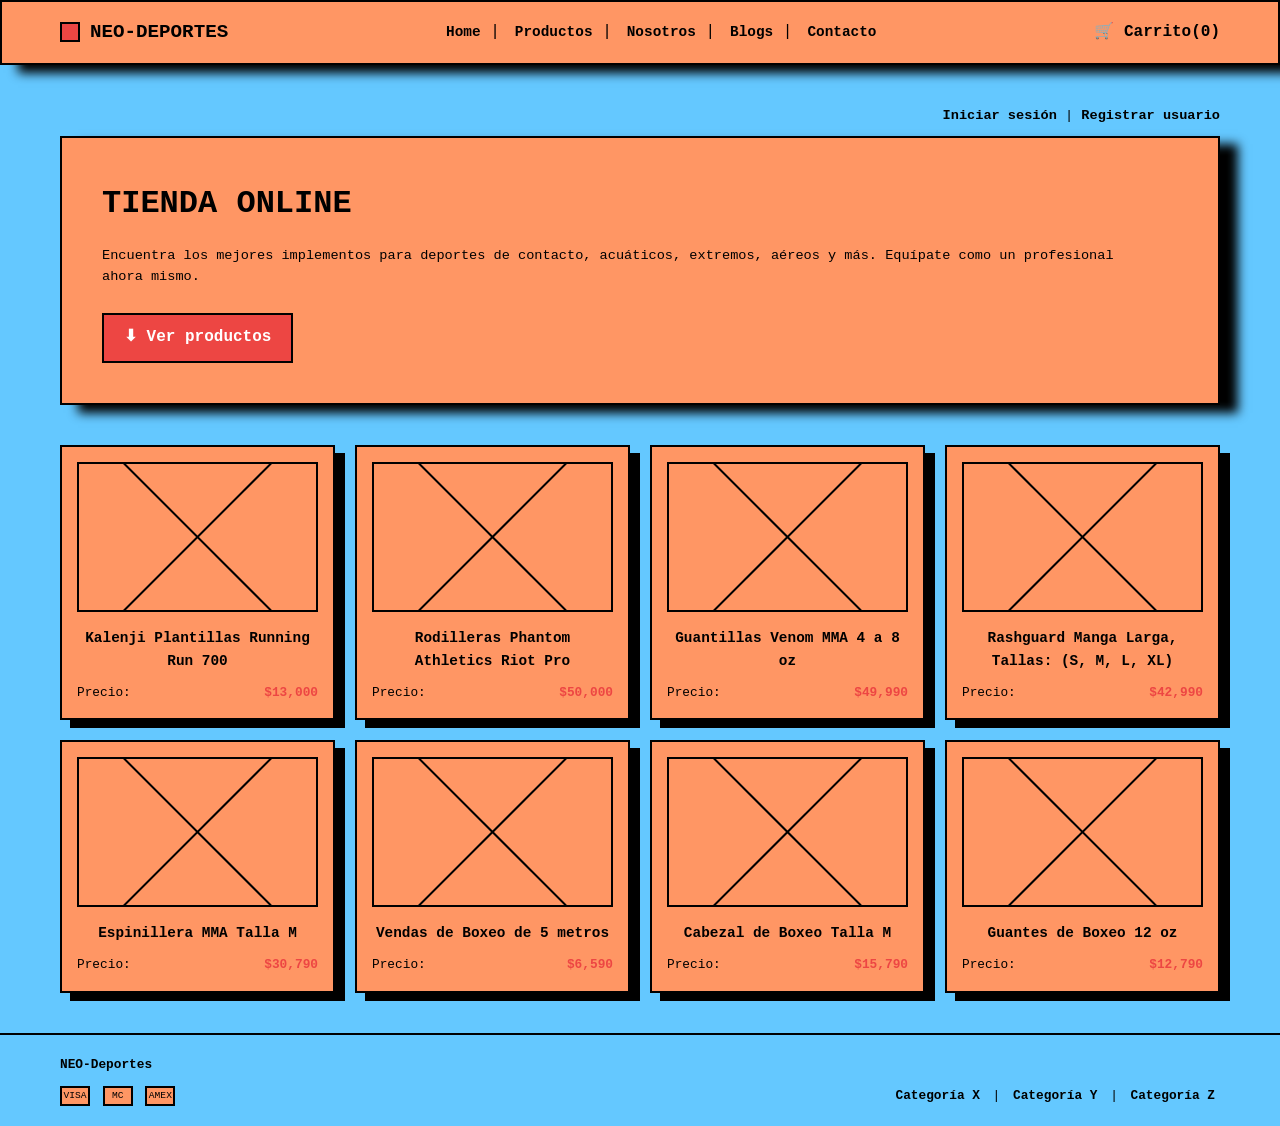
==== commit 0d74a7dc: "feat(index):trate de implemetar una linea de codigo para un futuro boton para pagar el carrito, no e" ====
--- a/index.html
+++ b/index.html
@@ -18,13 +18,15 @@
             </div>
             <nav class="navegacion-principal">
                 <ul>
-                    <li> <a href="#">Home</a> | </li>
-                    <li> <a href="#">Productos</a> | </li>
-                    <li> <a href="#">Nosotros</a> | </li>
-                    <li> <a href="#">Blogs</a> | </li>
-                    <li> <a href="#">Contacto</a></li>
+                    <li><a href="#">Home</a> |</li>
+                    <li><a href="#">Productos</a> |</li>
+                    <li><a href="#">Nosotros</a> |</li>
+                    <li><a href="#">Blogs</a> |</li>
+                    <li><a href="#">Contacto</a></li>
                 </ul>
             </nav>
+                     <!--  <div> "pagar carrito"</div> ⬅️ Ésta linea de código para agregar un boton que nos mande a otra pagina web para pagar el carrito, lo cual aun no esta echo,
+                       sin mencionar que no está del todo completo el codigo :( ) --> 
             <div class="area-carrito">
                 🛒 Carrito(0)
             </div>
@@ -33,35 +35,35 @@
 
     <div class="contenedor">
         <div class="barra-superior">
-            <a href="paginas/formulario-login.html">Iniciar sesión</a> | <a
-                href="paginas/formulario-registro.html">Registrar usuario</a>
+            <a href="paginas/formulario-login.html">Iniciar sesión</a> |
+            <a href="paginas/formulario-registro.html">Registrar usuario</a>
         </div>
 
         <main>
             <section class="seccion-principal">
                 <div class="texto-principal">
                     <h1>TIENDA ONLINE</h1>
-                    <p>Encuentra los mejores implementos para deportes de contacto, acuáticos, extremos, aéreos y más.
-                        Equípate como un profesional ahora mismo.</p>
-                    <button class="boton-principal">⬇ Ver productos</button>
-                </div>
-                <div class="imagen-principal imagen-placeholder"></div>
+                    <p>
+                        Encuentra los mejores implementos para deportes de contacto, acuáticos, extremos, aéreos y más.
+                        Equípate como un profesional ahora mismo.
+                    </p>
+                <a href="paginas/productos.html" class="boton-principal">⬇ Ver productos</a>
             </section>
 
             <section class="cuadricula-productos">
                 <div class="tarjeta-producto">
                     <div class="imagen-placeholder"></div>
-                    <a href="#" class="titulo-producto">Título Producto</a>
+                    <a href="#" class="titulo-producto">Kalenji Plantillas Running Run 700</a>
                     <div class="detalles-producto">
-                        <span>Atributos</span>
-                        <span class="precio-producto">$00.00</span>
+                        <span>Precio:</span>
+                        <span class="precio-producto">$13,000</span>
                     </div>
                 </div>
                 <div class="tarjeta-producto">
                     <div class="imagen-placeholder"></div>
                     <a href="#" class="titulo-producto">Rodilleras Phantom Athletics Riot Pro</a>
                     <div class="detalles-producto">
-                        <span>Attributes</span>
+                        <span>Precio:</span>
                         <span class="precio-producto">$50,000</span>
                     </div>
                 </div>
@@ -69,7 +71,7 @@
                     <div class="imagen-placeholder"></div>
                     <a href="#" class="titulo-producto">Guantillas Venom MMA 4 a 8 oz </a>
                     <div class="detalles-producto">
-                        <span>Attributes</span>
+                        <span>Precio:</span>
                         <span class="precio-producto">$49,990</span>
                     </div>
                 </div>
@@ -77,7 +79,7 @@
                     <div class="imagen-placeholder"></div>
                     <a href="#" class="titulo-producto">Rashguard Manga Larga, Tallas: (S, M, L, XL) </a>
                     <div class="detalles-producto">
-                        <span>Attributes</span>
+                        <span>Precio:</span>
                         <span class="precio-producto">$42,990</span>
                     </div>
                 </div>
@@ -86,7 +88,7 @@
                     <div class="imagen-placeholder"></div>
                     <a href="#" class="titulo-producto">Espinillera MMA Talla M</a>
                     <div class="detalles-producto">
-                        <span>Attributes</span>
+                        <span>Precio:</span>
                         <span class="precio-producto">$30,790</span>
                     </div>
                 </div>
@@ -94,7 +96,7 @@
                     <div class="imagen-placeholder"></div>
                     <a href="#" class="titulo-producto">Vendas de Boxeo de 5 metros</a>
                     <div class="detalles-producto">
-                        <span>Attributes</span>
+                        <span>Precio:</span>
                         <span class="precio-producto">$6,590</span>
                     </div>
                 </div>
@@ -102,7 +104,7 @@
                     <div class="imagen-placeholder"></div>
                     <a href="#" class="titulo-producto">Cabezal de Boxeo Talla M </a>
                     <div class="detalles-producto">
-                        <span>Attributes</span>
+                        <span>Precio:</span>
                         <span class="precio-producto">$15,790</span>
                     </div>
                 </div>
@@ -110,7 +112,7 @@
                     <div class="imagen-placeholder"></div>
                     <a href="#" class="titulo-producto">Guantes de Boxeo 12 oz</a>
                     <div class="detalles-producto">
-                        <span>Attributes</span>
+                        <span>Precio:</span>
                         <span class="precio-producto">$12,790</span>
                     </div>
                 </div>
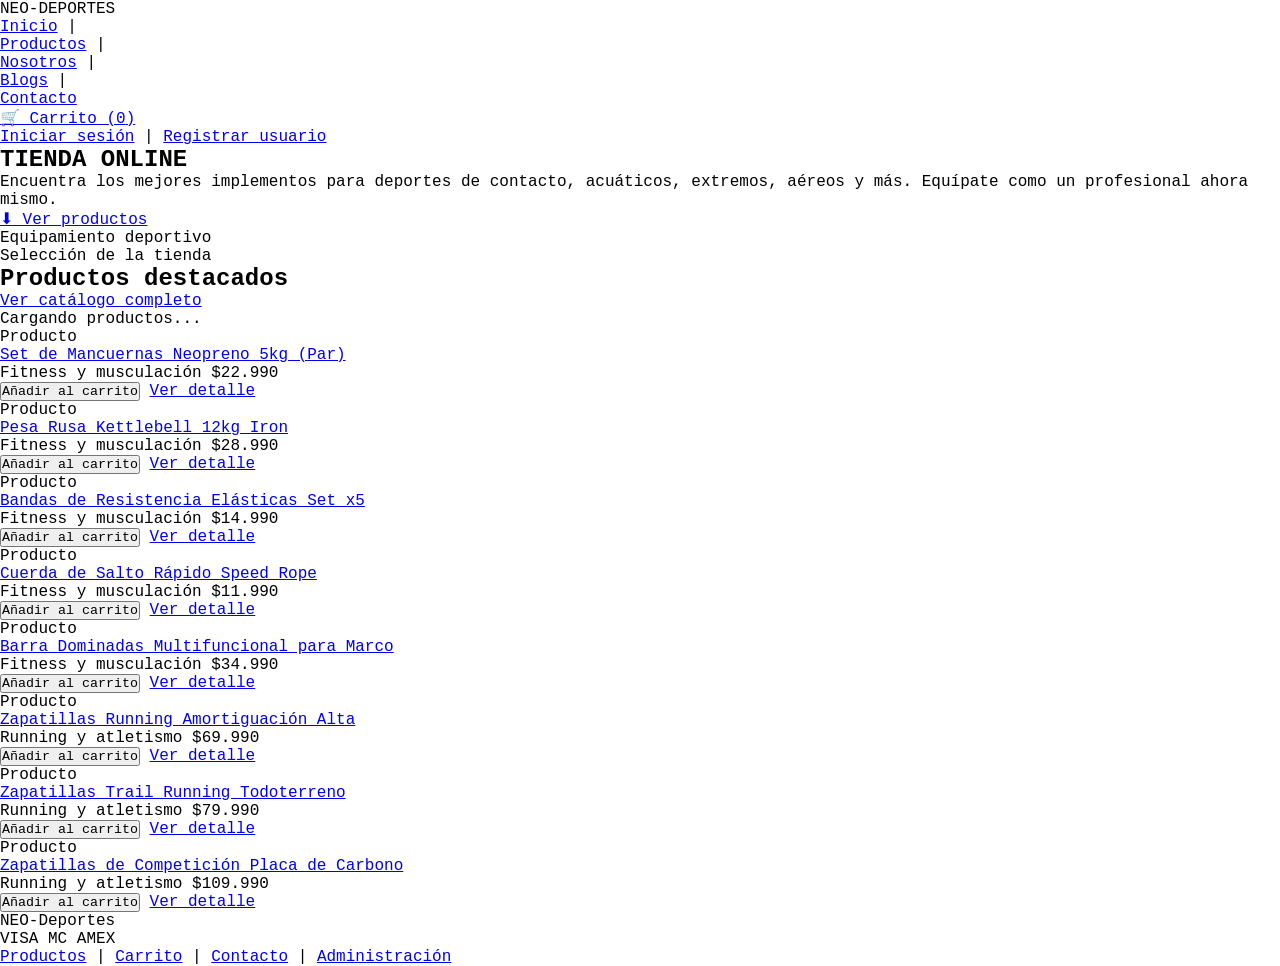
==== commit 80966cfc: "Insersion de plantillas" ====
--- a/index.html
+++ b/index.html
@@ -5,7 +5,7 @@
     <meta charset="UTF-8">
     <meta name="viewport" content="width=device-width, initial-scale=1.0">
     <title>NEO-Deportes - Inicio</title>
-    <link rel="stylesheet" href="estilos/style-index.css">
+    <link rel="stylesheet" href="estilos/style.css">
 </head>
 
 <body>
@@ -18,17 +18,17 @@
             </div>
             <nav class="navegacion-principal">
                 <ul>
-                    <li><a href="#">Home</a> |</li>
-                    <li><a href="#">Productos</a> |</li>
-                    <li><a href="#">Nosotros</a> |</li>
-                    <li><a href="#">Blogs</a> |</li>
-                    <li><a href="#">Contacto</a></li>
+                    <li><a href="index.html">Inicio</a> |</li>
+                    <li><a href="paginas/productos.html">Productos</a> |</li>
+                    <li><a href="paginas/nosotros.html">Nosotros</a> |</li>
+                    <li><a href="paginas/blogs.html">Blogs</a> |</li>
+                    <li><a href="paginas/contacto.html">Contacto</a></li>
                 </ul>
             </nav>
-                     <!--  <div> "pagar carrito"</div> ⬅️ Ésta linea de código para agregar un boton que nos mande a otra pagina web para pagar el carrito, lo cual aun no esta echo,
-                       sin mencionar que no está del todo completo el codigo :( ) --> 
             <div class="area-carrito">
-                🛒 Carrito(0)
+                <a href="paginas/carrito.html" aria-label="Ver carrito de compras">
+                    🛒 Carrito (<span id="contador-carrito">0</span>)
+                </a>
             </div>
         </div>
     </header>
@@ -47,75 +47,23 @@
                         Encuentra los mejores implementos para deportes de contacto, acuáticos, extremos, aéreos y más.
                         Equípate como un profesional ahora mismo.
                     </p>
-                <a href="paginas/productos.html" class="boton-principal">⬇ Ver productos</a>
+                    <a class="boton-principal" href="paginas/productos.html">⬇ Ver productos</a>
+                </div>
+                <div class="imagen-principal imagen-placeholder">
+                    <span>Equipamiento deportivo</span>
+                </div>
             </section>
 
-            <section class="cuadricula-productos">
-                <div class="tarjeta-producto">
-                    <div class="imagen-placeholder"></div>
-                    <a href="#" class="titulo-producto">Kalenji Plantillas Running Run 700</a>
-                    <div class="detalles-producto">
-                        <span>Precio:</span>
-                        <span class="precio-producto">$13,000</span>
+            <section aria-labelledby="titulo-destacados">
+                <div class="encabezado-seccion">
+                    <div>
+                        <p class="etiqueta-seccion">Selección de la tienda</p>
+                        <h2 id="titulo-destacados">Productos destacados</h2>
                     </div>
+                    <a class="boton-secundario" href="paginas/productos.html">Ver catálogo completo</a>
                 </div>
-                <div class="tarjeta-producto">
-                    <div class="imagen-placeholder"></div>
-                    <a href="#" class="titulo-producto">Rodilleras Phantom Athletics Riot Pro</a>
-                    <div class="detalles-producto">
-                        <span>Precio:</span>
-                        <span class="precio-producto">$50,000</span>
-                    </div>
-                </div>
-                <div class="tarjeta-producto">
-                    <div class="imagen-placeholder"></div>
-                    <a href="#" class="titulo-producto">Guantillas Venom MMA 4 a 8 oz </a>
-                    <div class="detalles-producto">
-                        <span>Precio:</span>
-                        <span class="precio-producto">$49,990</span>
-                    </div>
-                </div>
-                <div class="tarjeta-producto">
-                    <div class="imagen-placeholder"></div>
-                    <a href="#" class="titulo-producto">Rashguard Manga Larga, Tallas: (S, M, L, XL) </a>
-                    <div class="detalles-producto">
-                        <span>Precio:</span>
-                        <span class="precio-producto">$42,990</span>
-                    </div>
-                </div>
-
-                <div class="tarjeta-producto">
-                    <div class="imagen-placeholder"></div>
-                    <a href="#" class="titulo-producto">Espinillera MMA Talla M</a>
-                    <div class="detalles-producto">
-                        <span>Precio:</span>
-                        <span class="precio-producto">$30,790</span>
-                    </div>
-                </div>
-                <div class="tarjeta-producto">
-                    <div class="imagen-placeholder"></div>
-                    <a href="#" class="titulo-producto">Vendas de Boxeo de 5 metros</a>
-                    <div class="detalles-producto">
-                        <span>Precio:</span>
-                        <span class="precio-producto">$6,590</span>
-                    </div>
-                </div>
-                <div class="tarjeta-producto">
-                    <div class="imagen-placeholder"></div>
-                    <a href="#" class="titulo-producto">Cabezal de Boxeo Talla M </a>
-                    <div class="detalles-producto">
-                        <span>Precio:</span>
-                        <span class="precio-producto">$15,790</span>
-                    </div>
-                </div>
-                <div class="tarjeta-producto">
-                    <div class="imagen-placeholder"></div>
-                    <a href="#" class="titulo-producto">Guantes de Boxeo 12 oz</a>
-                    <div class="detalles-producto">
-                        <span>Precio:</span>
-                        <span class="precio-producto">$12,790</span>
-                    </div>
-                </div>
+                <p id="mensaje-catalogo" class="estado-catalogo" aria-live="polite">Cargando productos...</p>
+                <div class="cuadricula-productos" id="productos-destacados"></div>
             </section>
         </main>
     </div>
@@ -132,13 +80,15 @@
             </div>
 
             <div class="pie-centro">
-                <a href="#">Categoría X</a> |
-                <a href="#">Categoría Y</a> |
-                <a href="#">Categoría Z</a>
+                <a href="paginas/productos.html">Productos</a> |
+                <a href="paginas/carrito.html">Carrito</a> |
+                <a href="paginas/contacto.html">Contacto</a> |
+                <a href="paginas/admin.html">Administración</a>
             </div>
         </div>
     </footer>
 
+    <script src="logica/index.js"></script>
 </body>
 
 </html>
--- a/estilos/style.css
+++ b/estilos/style.css
@@ -0,0 +1,15 @@
+:root {
+    --fondo: rgb(100, 200, 255);
+    --primary: rgb(0, 0, 0);
+    --secondary: rgb(255, 150, 100);
+    --accent: #ed4643;
+    --shadow: 18px 8px 10px var(--primary);
+}
+
+* {
+    box-sizing: border-box;
+    margin: 0;
+    padding: 0;
+    font-family: 'Courier New', monospace;
+}
+
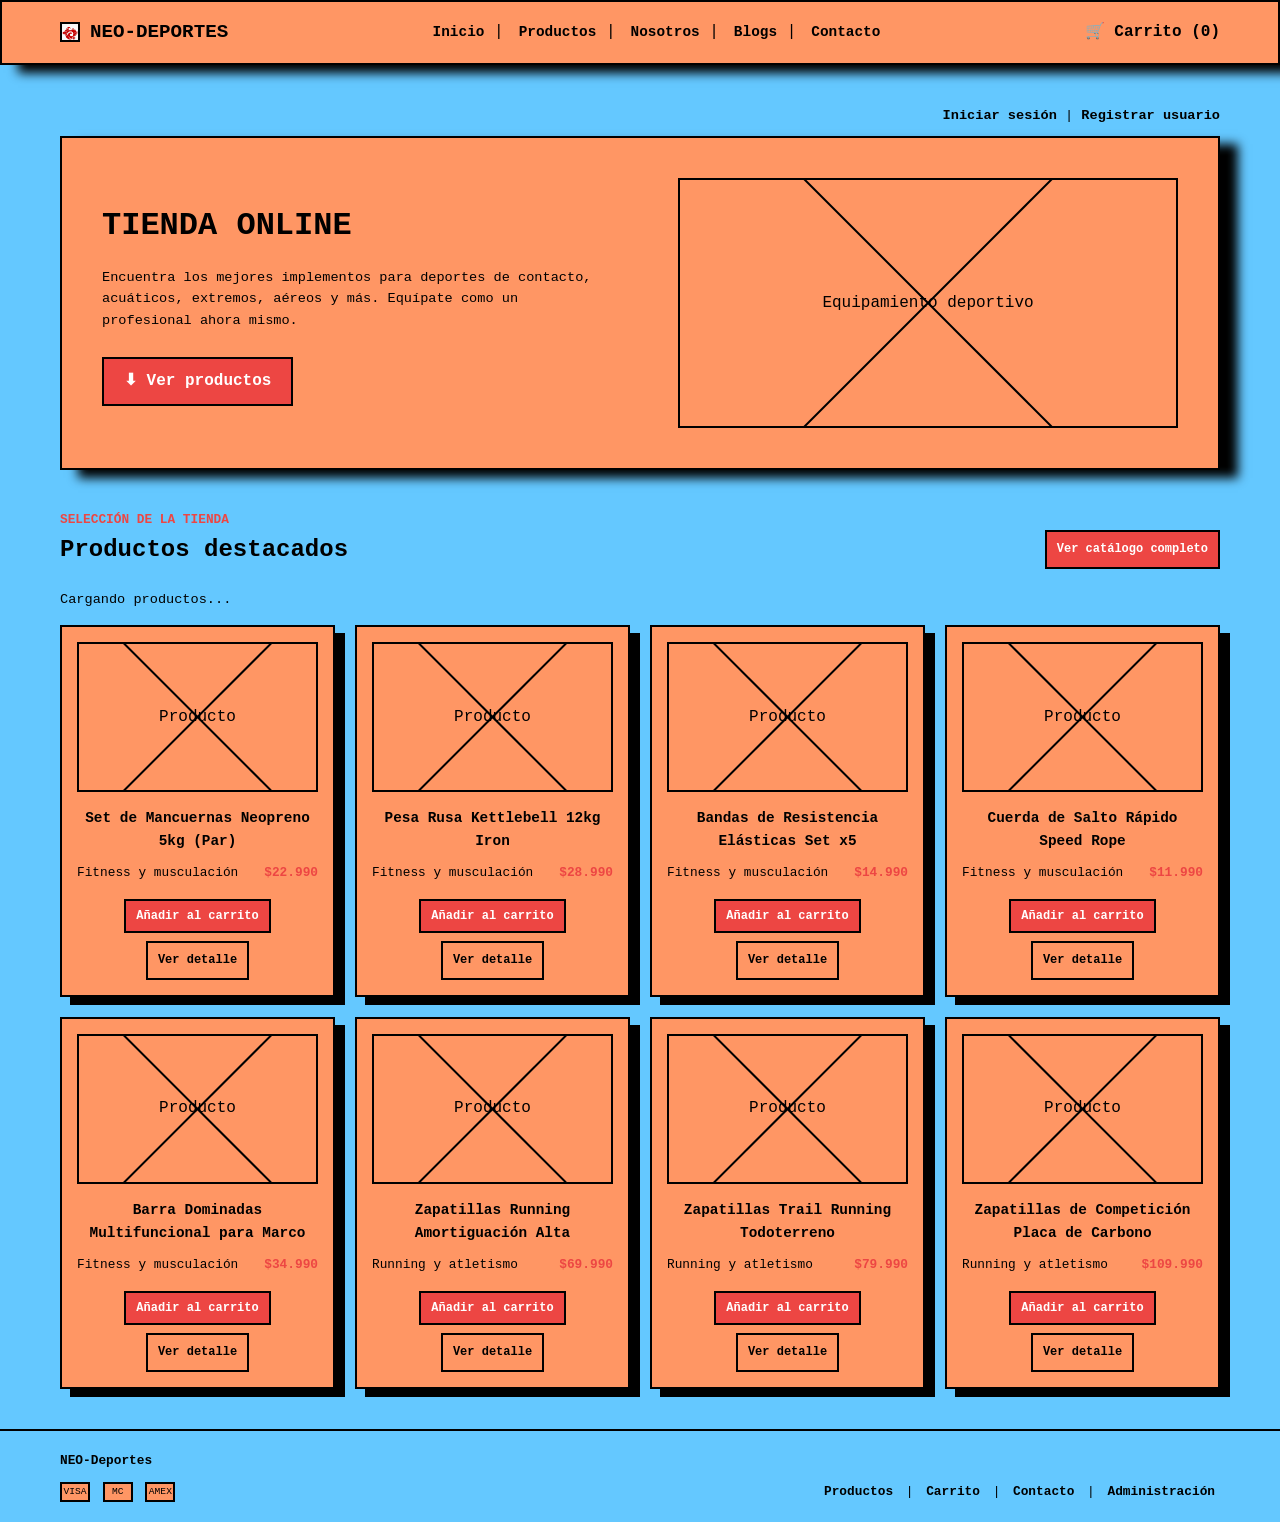
==== commit 9760e39e: "refactor(estilos, paginas) cree estilos para las paginas y darles direccion a ciertas paginas correc" ====
--- a/index.html
+++ b/index.html
@@ -5,7 +5,7 @@
     <meta charset="UTF-8">
     <meta name="viewport" content="width=device-width, initial-scale=1.0">
     <title>NEO-Deportes - Inicio</title>
-    <link rel="stylesheet" href="estilos/style.css">
+    <link rel="stylesheet" href="estilos/style-index.css">
 </head>
 
 <body>
@@ -13,7 +13,9 @@
     <header>
         <div class="contenedor contenido-encabezado">
             <div class="area-logo">
-                <div class="caja-logo"></div>
+                <div class="caja-logo">
+                    <img src="imagenes/imageneslogo.png" alt="Logo de NEO-Deportes">
+                </div>
                 <span>NEO-DEPORTES</span>
             </div>
             <nav class="navegacion-principal">
--- a/estilos/style-index.css
+++ b/estilos/style-index.css
@@ -0,0 +1,514 @@
+
+:root {
+    --fondo: rgb(100, 200, 255);
+    --primary: rgb(0, 0, 0);
+    --secondary: rgb(255, 150, 100);
+    --accent: #ed4643;
+    --shadow: 18px 8px 10px var(--primary);
+}
+
+* {
+    box-sizing: border-box;
+    margin: 0;
+    padding: 0;
+    font-family: 'Courier New', monospace;
+}
+
+body {
+    background-color: var(--fondo);
+    color: var(--primary);
+    line-height: 1.6;
+}
+
+
+/* =========================================================
+   ENLACES
+   ========================================================= */
+
+a {
+    text-decoration: none;
+    color: var(--primary);
+    font-weight: bold;
+}
+
+a:hover {
+    color: var(--accent);
+    text-decoration: underline;
+}
+
+
+/* =========================================================
+   CONTENEDOR PRINCIPAL
+   ========================================================= */
+
+.contenedor {
+    max-width: 1200px;
+    width: 100%;
+    margin: 0 auto;
+    padding: 0 20px;
+}
+
+
+/* =========================================================
+   PLACEHOLDER DE IMÁGENES
+   ========================================================= */
+
+.imagen-placeholder {
+    background-color: var(--secondary);
+    position: relative;
+    display: flex;
+    justify-content: center;
+    align-items: center;
+    border: 2px solid var(--primary);
+}
+
+.imagen-placeholder::before,
+.imagen-placeholder::after {
+    content: '';
+    position: absolute;
+    width: 100%;
+    height: 2px;
+    background-color: var(--primary);
+}
+
+.imagen-placeholder::before {
+    transform: rotate(45deg);
+}
+
+.imagen-placeholder::after {
+    transform: rotate(-45deg);
+}
+
+
+/* =========================================================
+   ENCABEZADO Y NAVEGACIÓN
+   ========================================================= */
+
+header {
+    background-color: var(--secondary);
+    border: 2px solid var(--primary);
+    box-shadow: var(--shadow);
+    padding: 15px 0;
+    margin-bottom: 30px;
+}
+
+.contenido-encabezado {
+    display: flex;
+    justify-content: space-between;
+    align-items: center;
+    gap: 20px;
+}
+
+.area-logo {
+    display: flex;
+    align-items: center;
+    gap: 10px;
+    font-weight: bold;
+    font-size: 1.2rem;
+    color: var(--primary);
+}
+
+.caja-logo {
+    width: 20px;
+    height: 20px;
+    overflow: hidden;
+    background-color: white;
+    border: 2px solid var(--primary);
+}
+
+.caja-logo img {
+    display: block;
+    width: 100%;
+    height: 100%;
+    object-fit: cover;
+}
+
+.navegacion-principal ul {
+    list-style: none;
+    display: flex;
+    gap: 15px;
+}
+
+.navegacion-principal a {
+    color: var(--primary);
+    font-size: 0.9rem;
+    font-weight: bold;
+}
+
+.navegacion-principal a:hover {
+    color: var(--accent);
+    transform: translate(-1px, -1px);
+}
+
+.area-carrito {
+    font-weight: bold;
+    display: flex;
+    align-items: center;
+    gap: 5px;
+}
+
+.area-carrito a {
+    white-space: nowrap;
+}
+
+
+/* =========================================================
+   BARRA SUPERIOR / LOGIN
+   ========================================================= */
+
+.barra-superior {
+    text-align: right;
+    padding: 10px 0;
+    font-size: 0.85rem;
+}
+
+.barra-superior a {
+    color: var(--primary);
+}
+
+.barra-superior a:hover {
+    color: var(--accent);
+}
+
+
+/* =========================================================
+   SECCIÓN PRINCIPAL / HERO
+   ========================================================= */
+
+.seccion-principal {
+    background-color: var(--secondary);
+    padding: 40px;
+    display: flex;
+    justify-content: space-between;
+    align-items: center;
+    gap: 40px;
+    margin-bottom: 40px;
+    border: 2px solid var(--primary);
+    border-radius: 0;
+    box-shadow: var(--shadow);
+}
+
+.texto-principal {
+    flex: 1;
+    padding-right: 40px;
+}
+
+.texto-principal h1 {
+    font-size: 2rem;
+    margin-bottom: 15px;
+    text-transform: uppercase;
+}
+
+.texto-principal p {
+    font-size: 0.85rem;
+    margin-bottom: 25px;
+    color: var(--primary);
+}
+
+.boton-principal {
+    display: inline-block;
+    padding: 10px 20px;
+    border: 2px solid var(--primary);
+    background-color: var(--accent);
+    color: white;
+    font-weight: bold;
+    cursor: pointer;
+    transition: box-shadow 0.2s ease, transform 0.2s ease;
+}
+
+.boton-principal:hover {
+    box-shadow: 4px 4px 0 var(--primary);
+    transform: translate(-2px, -2px);
+    color: white;
+}
+
+.imagen-principal {
+    flex: 1;
+    height: 250px;
+    overflow: hidden;
+    border: 2px solid var(--primary);
+}
+
+
+/* =========================================================
+   CUADRÍCULA DE PRODUCTOS
+   ========================================================= */
+
+.cuadricula-productos {
+    display: grid;
+    grid-template-columns: repeat(4, 1fr);
+    gap: 20px;
+    margin-bottom: 40px;
+}
+
+.encabezado-seccion {
+    display: flex;
+    justify-content: space-between;
+    align-items: end;
+    gap: 20px;
+    margin-bottom: 20px;
+}
+
+.etiqueta-seccion {
+    color: var(--accent);
+    font-size: 0.8rem;
+    font-weight: bold;
+    text-transform: uppercase;
+}
+
+.encabezado-seccion h2 {
+    font-size: 1.5rem;
+}
+
+.boton-secundario,
+.boton-agregar,
+.boton-detalle {
+    display: inline-block;
+    border: 2px solid var(--primary);
+    padding: 8px 10px;
+    font-size: 0.75rem;
+    font-weight: bold;
+    cursor: pointer;
+}
+
+.boton-secundario,
+.boton-agregar {
+    background-color: var(--accent);
+    color: white;
+}
+
+.boton-secundario:hover,
+.boton-agregar:hover,
+.boton-detalle:hover {
+    color: white;
+    box-shadow: 3px 3px 0 var(--primary);
+    transform: translate(-2px, -2px);
+    text-decoration: none;
+}
+
+.boton-agregar:disabled {
+    background-color: var(--primary);
+    cursor: default;
+}
+
+.boton-detalle {
+    background-color: transparent;
+}
+
+.boton-detalle:hover {
+    background-color: var(--primary);
+}
+
+.acciones-producto {
+    display: flex;
+    flex-wrap: wrap;
+    justify-content: center;
+    gap: 8px;
+    margin-top: 15px;
+}
+
+.estado-catalogo {
+    min-height: 24px;
+    margin-bottom: 12px;
+    font-size: 0.85rem;
+}
+
+.tarjeta-producto {
+    background-color: var(--secondary);
+    padding: 15px;
+    border: 2px solid var(--primary);
+    border-radius: 0;
+    text-align: center;
+    box-shadow: 10px 8px 0 var(--primary);
+    transition: box-shadow 0.2s ease, transform 0.2s ease;
+}
+
+.tarjeta-producto:hover {
+    box-shadow: 4px 4px 0 var(--primary);
+    transform: translate(-2px, -2px);
+}
+
+.tarjeta-producto .imagen-placeholder {
+    height: 150px;
+    margin-bottom: 15px;
+    overflow: hidden;
+}
+
+.titulo-producto {
+    font-size: 0.9rem;
+    color: var(--primary);
+    margin-bottom: 10px;
+    display: block;
+    font-weight: bold;
+}
+
+.titulo-producto:hover {
+    color: var(--accent);
+}
+
+.detalles-producto {
+    display: flex;
+    justify-content: space-between;
+    font-size: 0.8rem;
+    color: var(--primary);
+    gap: 10px;
+}
+
+.precio-producto {
+    font-weight: bold;
+    color: var(--accent);
+}
+
+
+/* =========================================================
+   PIE DE PÁGINA
+   ========================================================= */
+
+footer {
+    border-top: 2px solid var(--primary);
+    padding: 20px 0;
+    margin-top: 40px;
+}
+
+.contenido-pie {
+    display: flex;
+    justify-content: space-between;
+    align-items: flex-end;
+    gap: 30px;
+    font-size: 0.8rem;
+}
+
+.pie-izquierda .nombre-marca {
+    font-weight: bold;
+    margin-bottom: 10px;
+    display: block;
+}
+
+.iconos-pago span {
+    display: inline-block;
+    width: 30px;
+    height: 20px;
+    background-color: var(--secondary);
+    border: 2px solid var(--primary);
+    margin-right: 5px;
+    text-align: center;
+    line-height: 16px;
+    font-size: 0.6rem;
+    color: var(--primary);
+}
+
+.pie-centro {
+    text-align: center;
+}
+
+.pie-centro a {
+    color: var(--primary);
+    margin: 0 5px;
+}
+
+.pie-centro a:hover {
+    color: var(--accent);
+}
+
+.pie-derecha {
+    text-align: right;
+}
+
+
+/* =========================================================
+   FORMULARIO DEL BOLETÍN
+   ========================================================= */
+
+.formulario-boletin {
+    display: flex;
+    margin-top: 5px;
+}
+
+.formulario-boletin input {
+    padding: 5px;
+    border: 2px solid var(--primary);
+    border-right: 0;
+    background-color: var(--secondary);
+    color: var(--primary);
+    outline: none;
+}
+
+.formulario-boletin input:focus {
+    box-shadow: inset 0 0 0 1px var(--primary);
+}
+
+.formulario-boletin button {
+    padding: 5px 15px;
+    background-color: var(--accent);
+    color: white;
+    border: 2px solid var(--primary);
+    font-weight: bold;
+    cursor: pointer;
+    transition: box-shadow 0.2s ease, transform 0.2s ease;
+}
+
+.formulario-boletin button:hover {
+    background-color: var(--accent);
+    box-shadow: 4px 4px 0 var(--primary);
+    transform: translate(-2px, -2px);
+}
+
+
+/* =========================================================
+   AJUSTES RESPONSIVOS
+   ========================================================= */
+
+@media (max-width: 900px) {
+    .cuadricula-productos {
+        grid-template-columns: repeat(2, 1fr);
+    }
+
+    .seccion-principal {
+        flex-direction: column;
+    }
+
+    .texto-principal {
+        padding-right: 0;
+    }
+
+    .imagen-principal {
+        width: 100%;
+    }
+
+    .contenido-pie {
+        flex-direction: column;
+        align-items: center;
+    }
+
+    .pie-derecha {
+        text-align: center;
+    }
+}
+
+@media (max-width: 600px) {
+    .cuadricula-productos {
+        grid-template-columns: 1fr;
+    }
+
+    .contenido-encabezado {
+        flex-direction: column;
+    }
+
+    .navegacion-principal ul {
+        flex-wrap: wrap;
+        justify-content: center;
+    }
+
+    .seccion-principal {
+        padding: 25px;
+    }
+
+    .encabezado-seccion {
+        align-items: flex-start;
+        flex-direction: column;
+    }
+
+    .imagen-principal {
+        height: 200px;
+    }
+}
